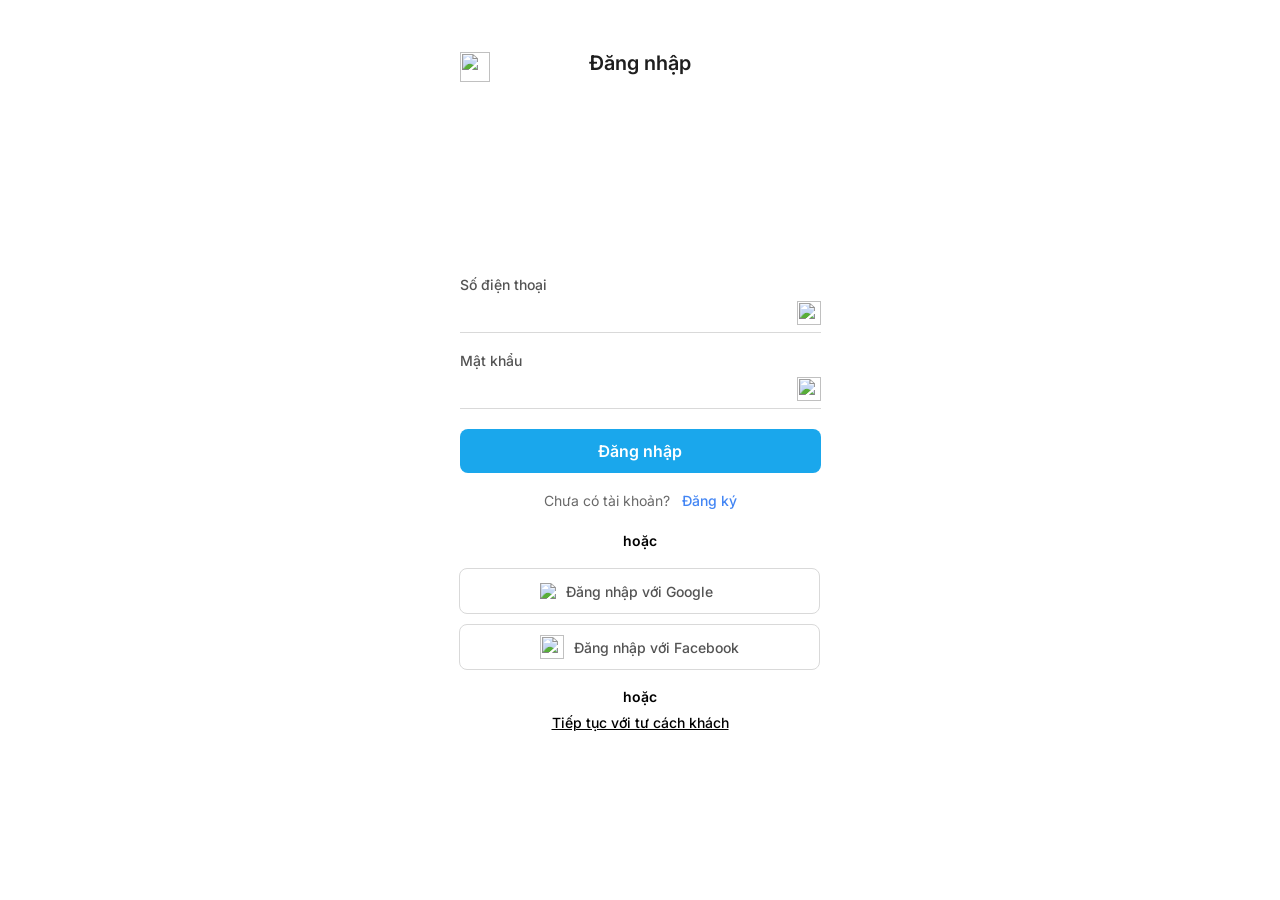
==== index.html @ 0153ce19 "2" ====
<!DOCTYPE html>
<html>
  <head>
    <meta charset="utf-8" />
    <link rel="stylesheet" href="login.css" />
    <link rel="stylesheet" href="loginguide.css" />
    <link rel="stylesheet" href="login.css" />
  </head>
  <body>
    <div class="p-login">
      <div class="div">
        <div class="frame">
          <div class="frame-2"></div>
          <div class="frame-3">
            <div class="div-wrapper"><div class="text-wrapper">Số điện thoại</div></div>
            <div class="frame-4">
              <div class="frame-5"><div class="text-wrapper-2">Số điện thoại/Email</div></div>
              <img class="img" src="https://c.animaapp.com/6tyHRTzl/img/icon-success.svg" />
            </div>
          </div>
          <div class="frame-3">
            <div class="div-wrapper"><div class="text-wrapper">Mật khẩu</div></div>
            <div class="frame-4">
              <div class="frame-6"><div class="text-wrapper-3">Nhập mật khẩu</div></div>
              <img class="img" src="https://c.animaapp.com/6tyHRTzl/img/icon-can-t-see.svg" />
            </div>
          </div>
          <button class="button"><div class="ti-p-theo">Đăng nhập</div></button>
          <div class="frame-7">
            <div class="frame-8">
              <p class="ch-a-c-t-i-kho-n-ng">
                <span class="span">Chưa có tài khoản?</span>
                <span class="text-wrapper-4">&nbsp;</span>
                <span class="text-wrapper-5">Đăng ký</span>
              </p>
            </div>
            <div class="frame-8"><div class="text-wrapper-6">hoặc</div></div>
          </div>
          <div class="frame-9">
            <div class="frame-10">
              <img class="frame-11" src="https://c.animaapp.com/6tyHRTzl/img/frame-37333.svg" />
              <div class="text-wrapper-7">Đăng nhập với Google</div>
            </div>
            <div class="frame-12">
              <img class="img" src="https://c.animaapp.com/6tyHRTzl/img/frame-37334.svg" />
              <div class="text-wrapper-7">Đăng nhập với Facebook</div>
            </div>
          </div>
          <div class="frame-7">
            <div class="frame-8"><div class="text-wrapper-6">hoặc</div></div>
            <div class="frame-8"><p class="p">Tiếp tục với tư cách khách</p></div>
          </div>
        </div>
        <div class="frame-13">
          <img class="button-2" src="https://c.animaapp.com/6tyHRTzl/img/button.svg" />
          <div class="text-wrapper-8">Đăng nhập</div>
        </div>
      </div>
    </div>
  </body>
</html>
---- login.css ----
.p-login {
    background-color: #ffffff;
    display: flex;
    flex-direction: row;
    justify-content: center;
    width: 100%;
  }
  
  .p-login .div {
    background-color: #ffffff;
    width: 393px;
    height: 852px;
    position: relative;
  }
  
  .p-login .frame {
    display: flex;
    flex-direction: column;
    width: 393px;
    align-items: center;
    gap: 20px;
    position: absolute;
    top: 98px;
    left: 0;
  }
  
  .p-login .frame-2 {
    position: relative;
    width: 171px;
    height: 159px;
    background-image: url(https://c.animaapp.com/6tyHRTzl/img/frame-37348@2x.png);
    background-size: cover;
    background-position: 50% 50%;
  }
  
  .p-login .frame-3 {
    display: flex;
    flex-direction: column;
    align-items: center;
    position: relative;
    align-self: stretch;
    width: 100%;
    flex: 0 0 auto;
  }
  
  .p-login .div-wrapper {
    align-items: center;
    padding: 0px 16px;
    display: flex;
    gap: 10px;
    position: relative;
    align-self: stretch;
    width: 100%;
    flex: 0 0 auto;
  }
  
  .p-login .text-wrapper {
    position: relative;
    width: fit-content;
    margin-top: -1.00px;
    font-family: "Inter", Helvetica;
    font-weight: 500;
    color: #535353;
    font-size: 14px;
    letter-spacing: 0;
    line-height: normal;
  }
  
  .p-login .frame-4 {
    display: flex;
    width: 361px;
    height: 40px;
    align-items: center;
    justify-content: space-between;
    position: relative;
    border-bottom-width: 1px;
    border-bottom-style: solid;
    border-color: #d9d9d9;
  }
  
  .p-login .frame-5 {
    display: inline-flex;
    align-items: center;
    position: relative;
    align-self: stretch;
    flex: 0 0 auto;
  }
  
  .p-login .text-wrapper-2 {
    position: relative;
    width: fit-content;
    font-family: "Inter", Helvetica;
    font-weight: 500;
    color: transparent;
    font-size: 14px;
    letter-spacing: 0;
    line-height: normal;
  }
  
  .p-login .img {
    position: relative;
    width: 24px;
    height: 24px;
  }
  
  .p-login .frame-6 {
    display: flex;
    width: 62px;
    align-items: center;
    position: relative;
    align-self: stretch;
  }
  
  .p-login .text-wrapper-3 {
    position: relative;
    width: fit-content;
    margin-right: -39.00px;
    font-family: "Inter", Helvetica;
    font-weight: 500;
    color: transparent;
    font-size: 14px;
    letter-spacing: 0;
    line-height: normal;
  }
  
  .p-login .button {
    all: unset;
    box-sizing: border-box;
    display: flex;
    width: 361px;
    height: 44px;
    align-items: center;
    justify-content: center;
    gap: 10px;
    padding: 10px;
    position: relative;
    background-color: #1aa7ec;
    border-radius: 8px;
  }
  
  .p-login .ti-p-theo {
    position: relative;
    width: fit-content;
    font-family: "Inter", Helvetica;
    font-weight: 600;
    color: #ffffff;
    font-size: 16px;
    text-align: center;
    letter-spacing: 0;
    line-height: normal;
    white-space: nowrap;
  }
  
  .p-login .frame-7 {
    flex-direction: column;
    align-items: flex-start;
    display: flex;
    gap: 10px;
    position: relative;
    align-self: stretch;
    width: 100%;
    flex: 0 0 auto;
  }
  
  .p-login .frame-8 {
    display: flex;
    align-items: center;
    justify-content: center;
    gap: 10px;
    padding: 0px 16px;
    position: relative;
    align-self: stretch;
    width: 100%;
    flex: 0 0 auto;
  }
  
  .p-login .ch-a-c-t-i-kho-n-ng {
    position: relative;
    width: fit-content;
    margin-top: -1.00px;
    font-family: "Inter", Helvetica;
    font-weight: 400;
    color: transparent;
    font-size: 14px;
    text-align: center;
    letter-spacing: 0;
    line-height: normal;
  }
  
  .p-login .span {
    color: #696969;
  }
  
  .p-login .text-wrapper-4 {
    font-weight: 500;
    color: #696969;
  }
  
  .p-login .text-wrapper-5 {
    font-weight: 500;
    color: #4285f4;
  }
  
  .p-login .text-wrapper-6 {
    position: relative;
    width: fit-content;
    margin-top: -1.00px;
    font-family: "Inter", Helvetica;
    font-weight: 600;
    color: var(--text);
    font-size: 14px;
    letter-spacing: 0;
    line-height: normal;
  }
  
  .p-login .frame-9 {
    display: flex;
    flex-direction: column;
    width: 361px;
    align-items: flex-start;
    gap: 10px;
    position: relative;
    flex: 0 0 auto;
  }
  
  .p-login .frame-10 {
    display: flex;
    height: 46px;
    align-items: center;
    gap: 10px;
    padding: 0px 0px 0px 80px;
    position: relative;
    align-self: stretch;
    width: 100%;
    margin-top: -1.00px;
    margin-left: -1.00px;
    margin-right: -1.00px;
    border-radius: 8px;
    border: 1px solid;
    border-color: #d9d9d9;
  }
  
  .p-login .frame-11 {
    position: relative;
    flex: 0 0 auto;
  }
  
  .p-login .text-wrapper-7 {
    position: relative;
    width: fit-content;
    font-family: "Inter", Helvetica;
    font-weight: 500;
    color: #535353;
    font-size: 14px;
    letter-spacing: 0;
    line-height: normal;
  }
  
  .p-login .frame-12 {
    display: flex;
    height: 46px;
    align-items: center;
    gap: 10px;
    padding: 0px 0px 0px 80px;
    position: relative;
    align-self: stretch;
    width: 100%;
    margin-bottom: -1.00px;
    margin-left: -1.00px;
    margin-right: -1.00px;
    border-radius: 8px;
    border: 1px solid;
    border-color: #d9d9d9;
  }
  
  .p-login .p {
    position: relative;
    width: fit-content;
    margin-top: -1.00px;
    font-family: "Inter", Helvetica;
    font-weight: 500;
    color: var(--gray);
    font-size: 14px;
    text-align: center;
    letter-spacing: 0;
    line-height: normal;
    text-decoration: underline;
  }
  
  .p-login .frame-13 {
    display: flex;
    width: 393px;
    align-items: center;
    padding: 0px 16px;
    position: absolute;
    top: 52px;
    left: 0;
  }
  
  .p-login .button-2 {
    position: relative;
    width: 30px;
    height: 30px;
  }
  
  .p-login .text-wrapper-8 {
    position: relative;
    align-self: stretch;
    width: 301px;
    margin-top: -1.00px;
    font-family: "Inter", Helvetica;
    font-weight: 600;
    color: #1e1e1e;
    font-size: 20px;
    text-align: center;
    letter-spacing: 0;
    line-height: normal;
  }
---- loginguide.css ----
@import url("https://cdnjs.cloudflare.com/ajax/libs/meyer-reset/2.0/reset.min.css");
@import url("https://fonts.googleapis.com/css?family=Inter:500,400,600");
* {
  -webkit-font-smoothing: antialiased;
  box-sizing: border-box;
}
html,
body {
  margin: 0px;
  height: 100%;
}
/* a blue color as a generic focus style */
button:focus-visible {
  outline: 2px solid #4a90e2 !important;
  outline: -webkit-focus-ring-color auto 5px !important;
}
a {
  text-decoration: none;
}
---- login.css ----
.p-login {
    background-color: #ffffff;
    display: flex;
    flex-direction: row;
    justify-content: center;
    width: 100%;
  }
  
  .p-login .div {
    background-color: #ffffff;
    width: 393px;
    height: 852px;
    position: relative;
  }
  
  .p-login .frame {
    display: flex;
    flex-direction: column;
    width: 393px;
    align-items: center;
    gap: 20px;
    position: absolute;
    top: 98px;
    left: 0;
  }
  
  .p-login .frame-2 {
    position: relative;
    width: 171px;
    height: 159px;
    background-image: url(https://c.animaapp.com/6tyHRTzl/img/frame-37348@2x.png);
    background-size: cover;
    background-position: 50% 50%;
  }
  
  .p-login .frame-3 {
    display: flex;
    flex-direction: column;
    align-items: center;
    position: relative;
    align-self: stretch;
    width: 100%;
    flex: 0 0 auto;
  }
  
  .p-login .div-wrapper {
    align-items: center;
    padding: 0px 16px;
    display: flex;
    gap: 10px;
    position: relative;
    align-self: stretch;
    width: 100%;
    flex: 0 0 auto;
  }
  
  .p-login .text-wrapper {
    position: relative;
    width: fit-content;
    margin-top: -1.00px;
    font-family: "Inter", Helvetica;
    font-weight: 500;
    color: #535353;
    font-size: 14px;
    letter-spacing: 0;
    line-height: normal;
  }
  
  .p-login .frame-4 {
    display: flex;
    width: 361px;
    height: 40px;
    align-items: center;
    justify-content: space-between;
    position: relative;
    border-bottom-width: 1px;
    border-bottom-style: solid;
    border-color: #d9d9d9;
  }
  
  .p-login .frame-5 {
    display: inline-flex;
    align-items: center;
    position: relative;
    align-self: stretch;
    flex: 0 0 auto;
  }
  
  .p-login .text-wrapper-2 {
    position: relative;
    width: fit-content;
    font-family: "Inter", Helvetica;
    font-weight: 500;
    color: transparent;
    font-size: 14px;
    letter-spacing: 0;
    line-height: normal;
  }
  
  .p-login .img {
    position: relative;
    width: 24px;
    height: 24px;
  }
  
  .p-login .frame-6 {
    display: flex;
    width: 62px;
    align-items: center;
    position: relative;
    align-self: stretch;
  }
  
  .p-login .text-wrapper-3 {
    position: relative;
    width: fit-content;
    margin-right: -39.00px;
    font-family: "Inter", Helvetica;
    font-weight: 500;
    color: transparent;
    font-size: 14px;
    letter-spacing: 0;
    line-height: normal;
  }
  
  .p-login .button {
    all: unset;
    box-sizing: border-box;
    display: flex;
    width: 361px;
    height: 44px;
    align-items: center;
    justify-content: center;
    gap: 10px;
    padding: 10px;
    position: relative;
    background-color: #1aa7ec;
    border-radius: 8px;
  }
  
  .p-login .ti-p-theo {
    position: relative;
    width: fit-content;
    font-family: "Inter", Helvetica;
    font-weight: 600;
    color: #ffffff;
    font-size: 16px;
    text-align: center;
    letter-spacing: 0;
    line-height: normal;
    white-space: nowrap;
  }
  
  .p-login .frame-7 {
    flex-direction: column;
    align-items: flex-start;
    display: flex;
    gap: 10px;
    position: relative;
    align-self: stretch;
    width: 100%;
    flex: 0 0 auto;
  }
  
  .p-login .frame-8 {
    display: flex;
    align-items: center;
    justify-content: center;
    gap: 10px;
    padding: 0px 16px;
    position: relative;
    align-self: stretch;
    width: 100%;
    flex: 0 0 auto;
  }
  
  .p-login .ch-a-c-t-i-kho-n-ng {
    position: relative;
    width: fit-content;
    margin-top: -1.00px;
    font-family: "Inter", Helvetica;
    font-weight: 400;
    color: transparent;
    font-size: 14px;
    text-align: center;
    letter-spacing: 0;
    line-height: normal;
  }
  
  .p-login .span {
    color: #696969;
  }
  
  .p-login .text-wrapper-4 {
    font-weight: 500;
    color: #696969;
  }
  
  .p-login .text-wrapper-5 {
    font-weight: 500;
    color: #4285f4;
  }
  
  .p-login .text-wrapper-6 {
    position: relative;
    width: fit-content;
    margin-top: -1.00px;
    font-family: "Inter", Helvetica;
    font-weight: 600;
    color: var(--text);
    font-size: 14px;
    letter-spacing: 0;
    line-height: normal;
  }
  
  .p-login .frame-9 {
    display: flex;
    flex-direction: column;
    width: 361px;
    align-items: flex-start;
    gap: 10px;
    position: relative;
    flex: 0 0 auto;
  }
  
  .p-login .frame-10 {
    display: flex;
    height: 46px;
    align-items: center;
    gap: 10px;
    padding: 0px 0px 0px 80px;
    position: relative;
    align-self: stretch;
    width: 100%;
    margin-top: -1.00px;
    margin-left: -1.00px;
    margin-right: -1.00px;
    border-radius: 8px;
    border: 1px solid;
    border-color: #d9d9d9;
  }
  
  .p-login .frame-11 {
    position: relative;
    flex: 0 0 auto;
  }
  
  .p-login .text-wrapper-7 {
    position: relative;
    width: fit-content;
    font-family: "Inter", Helvetica;
    font-weight: 500;
    color: #535353;
    font-size: 14px;
    letter-spacing: 0;
    line-height: normal;
  }
  
  .p-login .frame-12 {
    display: flex;
    height: 46px;
    align-items: center;
    gap: 10px;
    padding: 0px 0px 0px 80px;
    position: relative;
    align-self: stretch;
    width: 100%;
    margin-bottom: -1.00px;
    margin-left: -1.00px;
    margin-right: -1.00px;
    border-radius: 8px;
    border: 1px solid;
    border-color: #d9d9d9;
  }
  
  .p-login .p {
    position: relative;
    width: fit-content;
    margin-top: -1.00px;
    font-family: "Inter", Helvetica;
    font-weight: 500;
    color: var(--gray);
    font-size: 14px;
    text-align: center;
    letter-spacing: 0;
    line-height: normal;
    text-decoration: underline;
  }
  
  .p-login .frame-13 {
    display: flex;
    width: 393px;
    align-items: center;
    padding: 0px 16px;
    position: absolute;
    top: 52px;
    left: 0;
  }
  
  .p-login .button-2 {
    position: relative;
    width: 30px;
    height: 30px;
  }
  
  .p-login .text-wrapper-8 {
    position: relative;
    align-self: stretch;
    width: 301px;
    margin-top: -1.00px;
    font-family: "Inter", Helvetica;
    font-weight: 600;
    color: #1e1e1e;
    font-size: 20px;
    text-align: center;
    letter-spacing: 0;
    line-height: normal;
  }
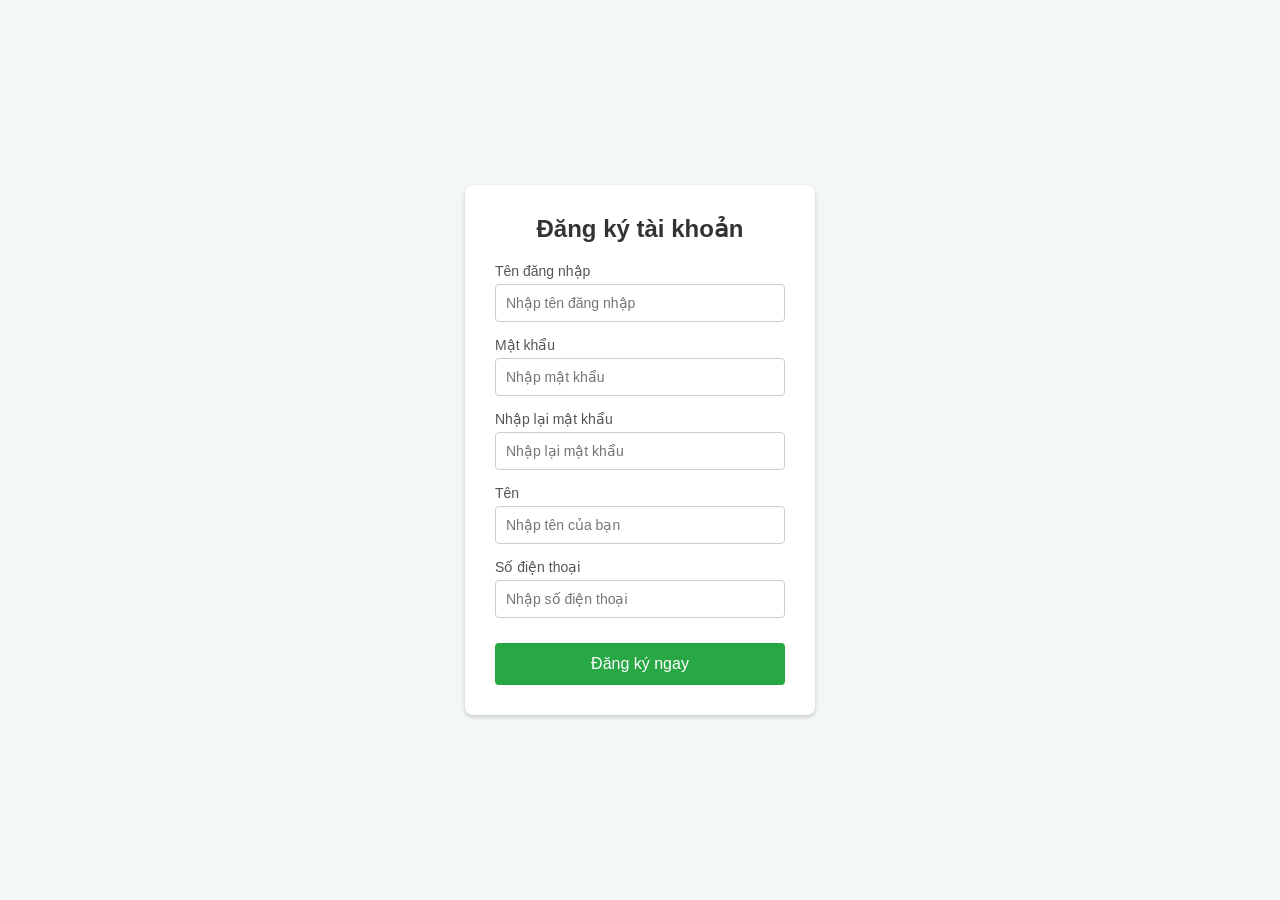
==== commit 6433bf6d: "Thêm file vào Git" ====
--- a/index.html
+++ b/index.html
@@ -1,61 +1,162 @@
 <!DOCTYPE html>
-<html>
-  <head>
-    <meta charset="utf-8" />
-    <link rel="stylesheet" href="login.css" />
-    <link rel="stylesheet" href="loginguide.css" />
-    <link rel="stylesheet" href="login.css" />
-  </head>
-  <body>
-    <div class="p-login">
-      <div class="div">
-        <div class="frame">
-          <div class="frame-2"></div>
-          <div class="frame-3">
-            <div class="div-wrapper"><div class="text-wrapper">Số điện thoại</div></div>
-            <div class="frame-4">
-              <div class="frame-5"><div class="text-wrapper-2">Số điện thoại/Email</div></div>
-              <img class="img" src="https://c.animaapp.com/6tyHRTzl/img/icon-success.svg" />
-            </div>
-          </div>
-          <div class="frame-3">
-            <div class="div-wrapper"><div class="text-wrapper">Mật khẩu</div></div>
-            <div class="frame-4">
-              <div class="frame-6"><div class="text-wrapper-3">Nhập mật khẩu</div></div>
-              <img class="img" src="https://c.animaapp.com/6tyHRTzl/img/icon-can-t-see.svg" />
-            </div>
-          </div>
-          <button class="button"><div class="ti-p-theo">Đăng nhập</div></button>
-          <div class="frame-7">
-            <div class="frame-8">
-              <p class="ch-a-c-t-i-kho-n-ng">
-                <span class="span">Chưa có tài khoản?</span>
-                <span class="text-wrapper-4">&nbsp;</span>
-                <span class="text-wrapper-5">Đăng ký</span>
-              </p>
-            </div>
-            <div class="frame-8"><div class="text-wrapper-6">hoặc</div></div>
-          </div>
-          <div class="frame-9">
-            <div class="frame-10">
-              <img class="frame-11" src="https://c.animaapp.com/6tyHRTzl/img/frame-37333.svg" />
-              <div class="text-wrapper-7">Đăng nhập với Google</div>
-            </div>
-            <div class="frame-12">
-              <img class="img" src="https://c.animaapp.com/6tyHRTzl/img/frame-37334.svg" />
-              <div class="text-wrapper-7">Đăng nhập với Facebook</div>
-            </div>
-          </div>
-          <div class="frame-7">
-            <div class="frame-8"><div class="text-wrapper-6">hoặc</div></div>
-            <div class="frame-8"><p class="p">Tiếp tục với tư cách khách</p></div>
-          </div>
-        </div>
-        <div class="frame-13">
-          <img class="button-2" src="https://c.animaapp.com/6tyHRTzl/img/button.svg" />
-          <div class="text-wrapper-8">Đăng nhập</div>
-        </div>
-      </div>
+<html lang="vi">
+<head>
+  <meta charset="UTF-8">
+  <meta name="viewport" content="width=device-width, initial-scale=1.0">
+  <title>Đăng ký tài khoản</title>
+  <style>
+    /* Reset một số style cơ bản */
+    * {
+      box-sizing: border-box;
+      margin: 0;
+      padding: 0;
+    }
+    body {
+      font-family: Arial, sans-serif;
+      background: #f4f7f8;
+      display: flex;
+      align-items: center;
+      justify-content: center;
+      min-height: 100vh;
+    }
+    .container {
+      background: #fff;
+      padding: 30px;
+      border-radius: 8px;
+      width: 350px;
+      box-shadow: 0 2px 5px rgba(0, 0, 0, 0.2);
+    }
+    .container h2 {
+      text-align: center;
+      margin-bottom: 20px;
+      color: #333;
+    }
+    .form-group {
+      margin-bottom: 15px;
+    }
+    .form-group label {
+      display: block;
+      margin-bottom: 5px;
+      color: #555;
+      font-size: 14px;
+    }
+    .form-group input {
+      width: 100%;
+      padding: 10px;
+      font-size: 14px;
+      border: 1px solid #ccc;
+      border-radius: 4px;
+    }
+    .form-group input:focus {
+      border-color: #66afe9;
+      outline: none;
+    }
+    .error-message {
+      color: red;
+      font-size: 12px;
+      margin-top: 5px;
+      display: none;
+    }
+    .btn {
+      width: 100%;
+      padding: 12px;
+      background: #28a745;
+      border: none;
+      border-radius: 4px;
+      color: #fff;
+      font-size: 16px;
+      cursor: pointer;
+      margin-top: 10px;
+    }
+    .btn:hover {
+      background: #218838;
+    }
+  </style>
+</head>
+<body>
+  <div class="container">
+    <h2>Đăng ký tài khoản</h2>
+    <div class="form-group">
+      <label for="username">Tên đăng nhập</label>
+      <input type="text" id="username" placeholder="Nhập tên đăng nhập">
+      <div class="error-message" id="usernameError">Vui lòng nhập tên đăng nhập</div>
     </div>
-  </body>
+    <div class="form-group">
+      <label for="password">Mật khẩu</label>
+      <input type="password" id="password" placeholder="Nhập mật khẩu">
+      <div class="error-message" id="passwordError">Vui lòng nhập mật khẩu</div>
+    </div>
+    <div class="form-group">
+      <label for="confirmPassword">Nhập lại mật khẩu</label>
+      <input type="password" id="confirmPassword" placeholder="Nhập lại mật khẩu">
+      <div class="error-message" id="confirmPasswordError">Mật khẩu không khớp</div>
+    </div>
+    <div class="form-group">
+      <label for="fullName">Tên</label>
+      <input type="text" id="fullName" placeholder="Nhập tên của bạn">
+      <div class="error-message" id="fullNameError">Vui lòng nhập tên của bạn</div>
+    </div>
+    <div class="form-group">
+      <label for="phoneNumber">Số điện thoại</label>
+      <input type="tel" id="phoneNumber" placeholder="Nhập số điện thoại">
+      <div class="error-message" id="phoneNumberError">Vui lòng nhập số điện thoại</div>
+    </div>
+    <button class="btn" onclick="register()">Đăng ký ngay</button>
+  </div>
+
+  <script>
+    function register() {
+      // Lấy giá trị từ các input
+      var username = document.getElementById("username").value.trim();
+      var password = document.getElementById("password").value;
+      var confirmPassword = document.getElementById("confirmPassword").value;
+      var fullName = document.getElementById("fullName").value.trim();
+      var phoneNumber = document.getElementById("phoneNumber").value.trim();
+
+      // Reset thông báo lỗi
+      document.getElementById("usernameError").style.display = "none";
+      document.getElementById("passwordError").style.display = "none";
+      document.getElementById("confirmPasswordError").style.display = "none";
+      document.getElementById("fullNameError").style.display = "none";
+      document.getElementById("phoneNumberError").style.display = "none";
+
+      var isValid = true;
+
+      // Kiểm tra từng trường
+      if (username === "") {
+        document.getElementById("usernameError").style.display = "block";
+        isValid = false;
+      }
+      if (password === "") {
+        document.getElementById("passwordError").style.display = "block";
+        isValid = false;
+      }
+      if (confirmPassword === "" || confirmPassword !== password) {
+        document.getElementById("confirmPasswordError").style.display = "block";
+        isValid = false;
+      }
+      if (fullName === "") {
+        document.getElementById("fullNameError").style.display = "block";
+        isValid = false;
+      }
+      if (phoneNumber === "") {
+        document.getElementById("phoneNumberError").style.display = "block";
+        isValid = false;
+      }
+
+      // Nếu tất cả thông tin hợp lệ thì lưu và chuyển hướng
+      if (isValid) {
+        // Lưu tên đăng nhập vào localStorage để hiển thị ở trang greeting.html
+        localStorage.setItem("username", username);
+        // Nếu cần lưu thêm các thông tin khác:
+        localStorage.setItem("fullName", fullName);
+        localStorage.setItem("phoneNumber", phoneNumber);
+        // Lưu mật khẩu trên client không an toàn, vì vậy không khuyến khích lưu mật khẩu trên localStorage.
+        
+        // Chuyển hướng sang trang greeting.html
+        window.location.href = "greeting.html";
+      }
+    }
+  </script>
+</body>
 </html>
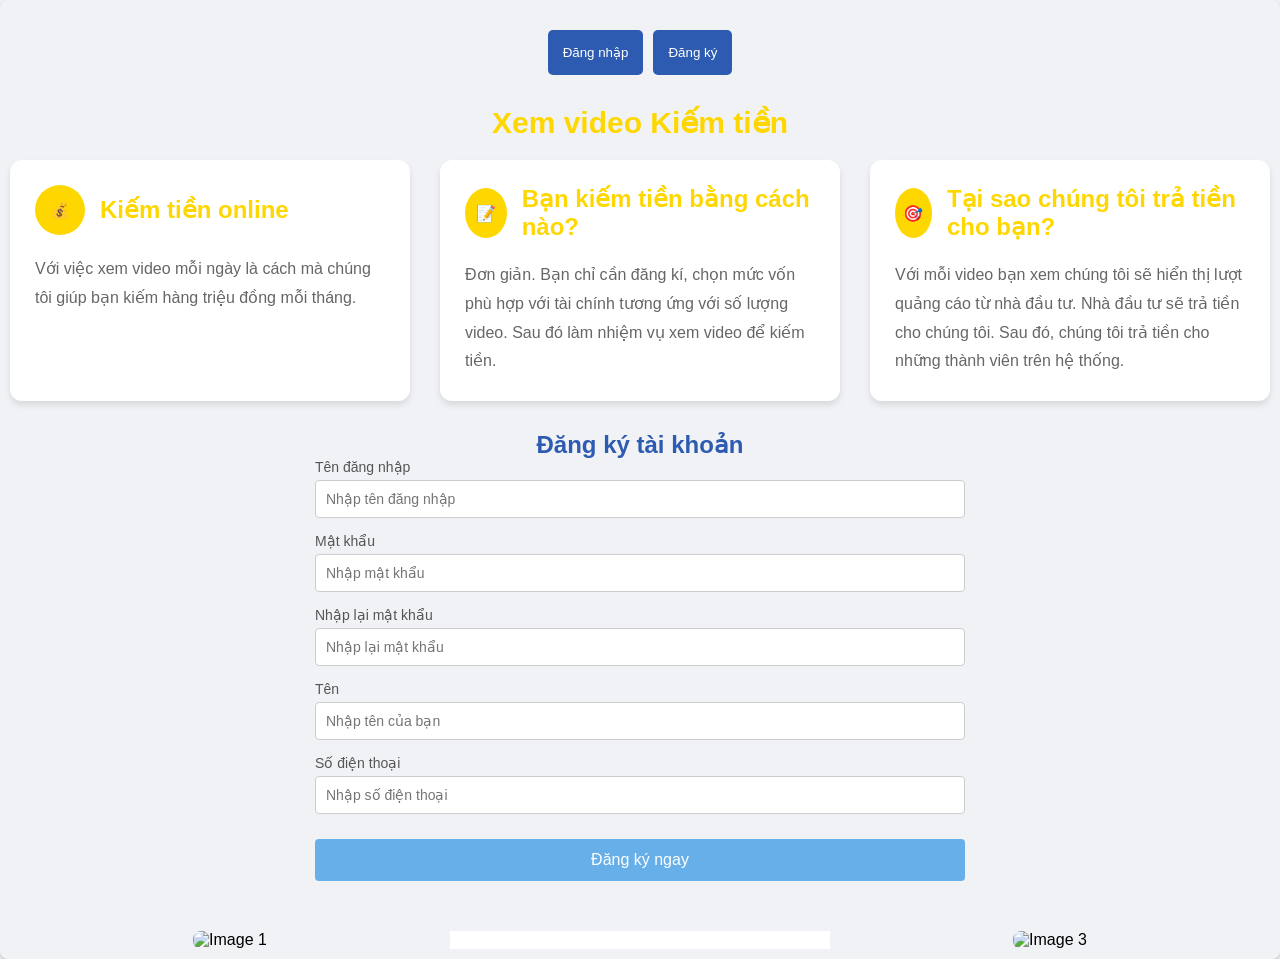
==== commit 95cb43e4: "demo1" ====
--- a/index.html
+++ b/index.html
@@ -1,162 +1,414 @@
 <!DOCTYPE html>
 <html lang="vi">
-<head>
-  <meta charset="UTF-8">
-  <meta name="viewport" content="width=device-width, initial-scale=1.0">
-  <title>Đăng ký tài khoản</title>
-  <style>
-    /* Reset một số style cơ bản */
-    * {
-      box-sizing: border-box;
-      margin: 0;
-      padding: 0;
-    }
-    body {
-      font-family: Arial, sans-serif;
-      background: #f4f7f8;
-      display: flex;
-      align-items: center;
-      justify-content: center;
-      min-height: 100vh;
-    }
-    .container {
-      background: #fff;
-      padding: 30px;
-      border-radius: 8px;
-      width: 350px;
-      box-shadow: 0 2px 5px rgba(0, 0, 0, 0.2);
-    }
-    .container h2 {
-      text-align: center;
-      margin-bottom: 20px;
-      color: #333;
-    }
-    .form-group {
-      margin-bottom: 15px;
-    }
-    .form-group label {
-      display: block;
-      margin-bottom: 5px;
-      color: #555;
-      font-size: 14px;
-    }
-    .form-group input {
-      width: 100%;
-      padding: 10px;
-      font-size: 14px;
-      border: 1px solid #ccc;
-      border-radius: 4px;
-    }
-    .form-group input:focus {
-      border-color: #66afe9;
-      outline: none;
-    }
-    .error-message {
-      color: red;
-      font-size: 12px;
-      margin-top: 5px;
-      display: none;
-    }
-    .btn {
-      width: 100%;
-      padding: 12px;
-      background: #28a745;
-      border: none;
-      border-radius: 4px;
-      color: #fff;
-      font-size: 16px;
-      cursor: pointer;
-      margin-top: 10px;
-    }
-    .btn:hover {
-      background: #218838;
-    }
-  </style>
-</head>
-<body>
-  <div class="container">
-    <h2>Đăng ký tài khoản</h2>
-    <div class="form-group">
-      <label for="username">Tên đăng nhập</label>
-      <input type="text" id="username" placeholder="Nhập tên đăng nhập">
-      <div class="error-message" id="usernameError">Vui lòng nhập tên đăng nhập</div>
+  <head>
+    <meta charset="UTF-8" />
+    <meta name="viewport" content="width=device-width, initial-scale=1.0" />
+    <title>Xem video nhận tiền uy tín 2024</title>
+    <style>
+      /* Reset một số style cơ bản */
+      * {
+        box-sizing: border-box;
+        margin: 0;
+        padding: 0;
+      }
+      body {
+        font-family: Arial, sans-serif;
+        background: #f0f2f5;
+        display: flex;
+      }
+      .btn-dang-nhap-dang-ky {
+        display: flex;
+        justify-content: center;
+        width: 100%;
+        margin-bottom: 20px;
+        gap: 10px;
+      }
+      .btn-dang-nhap-dang-ky button {
+        padding: 15px;
+        border-radius: 5px;
+        border: none;
+        background: #2d5bb1;
+        color: white;
+        cursor: pointer;
+      }
+
+      .container {
+        background: #f0f2f5;
+        padding: 10px;
+        border-radius: 8px;
+        width: 100%;
+        box-shadow: 0 2px 5px rgba(0, 0, 0, 0.2);
+      }
+      .container h2 {
+        text-align: center;
+        margin-bottom: 20px;
+        color: #333;
+      }
+      .login-form {
+        max-width: 650px;
+        margin: 0 auto;
+        padding-bottom: 50px;
+      }
+      .logo {
+        width: 150px;
+        margin-bottom: 20px;
+        display: block;
+        margin-left: auto;
+        margin-right: auto;
+      }
+      .form-group {
+        margin-bottom: 15px;
+      }
+      .form-group label {
+        display: block;
+        margin-bottom: 5px;
+        color: #555;
+        font-size: 14px;
+      }
+      .form-group input {
+        width: 100%;
+        padding: 10px;
+        font-size: 14px;
+        border: 1px solid #ccc;
+        border-radius: 4px;
+      }
+      .form-group input:focus {
+        border-color: #66afe9;
+        outline: none;
+      }
+      .error-message {
+        color: red;
+        font-size: 12px;
+        margin-top: 5px;
+        display: none;
+      }
+      .btn {
+        width: 100%;
+        padding: 12px;
+        background: #66afe9;
+        border: none;
+        border-radius: 4px;
+        color: #fff;
+        font-size: 16px;
+        cursor: pointer;
+        margin-top: 10px;
+      }
+      .btn:hover {
+        background: #4a84b3;
+      }
+      .title-main {
+        text-align: center;
+        font-size: 30px;
+        color: #333;
+        margin-top: 30px;
+        margin-bottom: -20px;
+      }
+
+      .grid {
+        display: grid;
+        grid-template-columns: repeat(3, 1fr);
+        gap: 30px;
+        margin-top: 40px;
+      }
+
+      .card {
+        background: white;
+        padding: 25px;
+        border-radius: 12px;
+        box-shadow: 0 4px 6px rgba(0, 0, 0, 0.1);
+        transition: transform 0.3s ease;
+      }
+
+      .card:hover {
+        transform: translateY(-5px);
+      }
+
+      .card-header {
+        display: flex;
+        align-items: center;
+        margin-bottom: 20px;
+      }
+
+      .card-icon {
+        width: 50px;
+        height: 50px;
+        background: #ffd700;
+        border-radius: 50%;
+        display: flex;
+        align-items: center;
+        justify-content: center;
+        margin-right: 15px;
+      }
+
+      .card-title {
+        font-size: 24px;
+        color: #1a1a1a;
+        font-weight: bold;
+      }
+
+      .card-content {
+        color: #666;
+        font-size: 16px;
+        line-height: 1.8;
+      }
+
+      .highlight {
+        color: #ffd700;
+        font-weight: bold;
+      }
+
+      @media (max-width: 900px) {
+        .grid {
+          grid-template-columns: repeat(2, 1fr);
+        }
+      }
+
+      @media (max-width: 600px) {
+        .grid {
+          grid-template-columns: 1fr;
+        }
+
+        .card {
+          padding: 20px;
+        }
+
+        .card-title {
+          font-size: 20px;
+        }
+      }
+
+      .container-image-list {
+        max-width: 1200px;
+        margin: 0 auto;
+      }
+
+      .gallery {
+        display: flex;
+        flex-wrap: wrap;
+        justify-content: space-between;
+      }
+
+      .gallery-item {
+        flex-basis: calc(33.333% - 20px);
+        text-align: center;
+      }
+
+      .gallery-item h2 {
+        margin-bottom: 10px;
+        font-size: 1.2rem;
+      }
+
+      .gallery-item img {
+        max-width: 100%;
+        height: auto;
+        border-radius: 8px;
+      }
+
+      @media screen and (max-width: 768px) {
+        .gallery-item {
+          flex-basis: 100%;
+        }
+      }
+    </style>
+  </head>
+  <body>
+    <div class="container">
+      <header>
+        <img
+          class="logo"
+          src="https://i.ibb.co/0mKvrML/Picsart-24-12-30-00-09-28-633.png"
+          alt=""
+        />
+      </header>
+      <div class="btn-dang-nhap-dang-ky">
+        <button class="btn-dang-nhap">Đăng nhập</button>
+        <button class="btn-dang-ky">Đăng ký</button>
+      </div>
+      <div>
+        <h1 class="highlight title-main">Xem video Kiếm tiền</h1>
+        <div class="grid">
+          <div class="card">
+            <div class="card-header">
+              <div class="card-icon">💰</div>
+              <h3 class="card-title highlight">Kiếm tiền online</h3>
+            </div>
+            <div class="card-content">
+              Với việc xem video mỗi ngày là cách mà chúng tôi giúp bạn kiếm
+              hàng triệu đồng mỗi tháng.
+            </div>
+          </div>
+
+          <div class="card">
+            <div class="card-header">
+              <div class="card-icon">📝</div>
+              <h3 class="card-title highlight">Bạn kiếm tiền bằng cách nào?</h3>
+            </div>
+            <div class="card-content">
+              Đơn giản. Bạn chỉ cần đăng kí, chọn mức vốn phù hợp với tài chính
+              tương ứng với số lượng video. Sau đó làm nhiệm vụ xem video để
+              kiếm tiền.
+            </div>
+          </div>
+
+          <div class="card">
+            <div class="card-header">
+              <div class="card-icon">🎯</div>
+              <h3 class="card-title highlight">
+                Tại sao chúng tôi trả tiền cho bạn?
+              </h3>
+            </div>
+            <div class="card-content">
+              Với mỗi video bạn xem chúng tôi sẽ hiển thị lượt quảng cáo từ nhà
+              đầu tư. Nhà đầu tư sẽ trả tiền cho chúng tôi. Sau đó, chúng tôi
+              trả tiền cho những thành viên trên hệ thống.
+            </div>
+          </div>
+        </div>
+      </div>
+      <div id="login-form" class="login-form">
+        <h2 style="margin-top: 30px; margin-bottom: 0px; color: #2d5bb1">
+          Đăng ký tài khoản
+        </h2>
+        <div class="form-group">
+          <label for="username">Tên đăng nhập</label>
+          <input type="text" id="username" placeholder="Nhập tên đăng nhập" />
+          <div class="error-message" id="usernameError">
+            Vui lòng nhập tên đăng nhập
+          </div>
+        </div>
+        <div class="form-group">
+          <label for="password">Mật khẩu</label>
+          <input type="password" id="password" placeholder="Nhập mật khẩu" />
+          <div class="error-message" id="passwordError">
+            Vui lòng nhập mật khẩu
+          </div>
+        </div>
+        <div class="form-group">
+          <label for="confirmPassword">Nhập lại mật khẩu</label>
+          <input
+            type="password"
+            id="confirmPassword"
+            placeholder="Nhập lại mật khẩu"
+          />
+          <div class="error-message" id="confirmPasswordError">
+            Mật khẩu không khớp
+          </div>
+        </div>
+        <div class="form-group">
+          <label for="fullName">Tên</label>
+          <input type="text" id="fullName" placeholder="Nhập tên của bạn" />
+          <div class="error-message" id="fullNameError">
+            Vui lòng nhập tên của bạn
+          </div>
+        </div>
+        <div class="form-group">
+          <label for="phoneNumber">Số điện thoại</label>
+          <input type="tel" id="phoneNumber" placeholder="Nhập số điện thoại" />
+          <div class="error-message" id="phoneNumberError">
+            Vui lòng nhập số điện thoại
+          </div>
+        </div>
+        <button class="btn" onclick="register()">Đăng ký ngay</button>
+      </div>
+
+      <div class="container-image-list">
+        <div class="gallery">
+          <div class="gallery-item">
+            <img
+              src="https://img.upanh.tv/2023/10/15/z4786413099704_192be2cf16314d276d369c2160456a7f.jpg"
+              alt="Image 1"
+            />
+          </div>
+          <div style="background-color: white" class="gallery-item">
+            <div>
+              <img
+                style="margin-right: 60px; width: 70%"
+                src="https://img.upanh.tv/2023/10/15/z4786413100383_efeada4d3e4f5b4bcbaf472f8b36fbde.jpg"
+                alt=""
+              />
+              <img
+                style="margin-left: 60px; width: 70%"
+                src="https://img.upanh.tv/2023/10/15/z4786413125622_202b4549c2336890eb39b3694b5f8b63.jpg"
+                alt=""
+              />
+              <img
+                style="margin-right: 20px; width: 70%"
+                src="https://img.upanh.tv/2023/10/15/z4786413126430_9f5e6ef1c85952a01c02645f8bc60676.jpg"
+                alt=""
+              />
+            </div>
+          </div>
+          <div class="gallery-item">
+            <img
+              src="https://img.upanh.tv/2023/09/28/z4736083539523_a8599b986d73f49309fd246b643d31c4.jpg"
+              alt="Image 3"
+            />
+          </div>
+        </div>
+      </div>
     </div>
-    <div class="form-group">
-      <label for="password">Mật khẩu</label>
-      <input type="password" id="password" placeholder="Nhập mật khẩu">
-      <div class="error-message" id="passwordError">Vui lòng nhập mật khẩu</div>
-    </div>
-    <div class="form-group">
-      <label for="confirmPassword">Nhập lại mật khẩu</label>
-      <input type="password" id="confirmPassword" placeholder="Nhập lại mật khẩu">
-      <div class="error-message" id="confirmPasswordError">Mật khẩu không khớp</div>
-    </div>
-    <div class="form-group">
-      <label for="fullName">Tên</label>
-      <input type="text" id="fullName" placeholder="Nhập tên của bạn">
-      <div class="error-message" id="fullNameError">Vui lòng nhập tên của bạn</div>
-    </div>
-    <div class="form-group">
-      <label for="phoneNumber">Số điện thoại</label>
-      <input type="tel" id="phoneNumber" placeholder="Nhập số điện thoại">
-      <div class="error-message" id="phoneNumberError">Vui lòng nhập số điện thoại</div>
-    </div>
-    <button class="btn" onclick="register()">Đăng ký ngay</button>
-  </div>
-
-  <script>
-    function register() {
-      // Lấy giá trị từ các input
-      var username = document.getElementById("username").value.trim();
-      var password = document.getElementById("password").value;
-      var confirmPassword = document.getElementById("confirmPassword").value;
-      var fullName = document.getElementById("fullName").value.trim();
-      var phoneNumber = document.getElementById("phoneNumber").value.trim();
-
-      // Reset thông báo lỗi
-      document.getElementById("usernameError").style.display = "none";
-      document.getElementById("passwordError").style.display = "none";
-      document.getElementById("confirmPasswordError").style.display = "none";
-      document.getElementById("fullNameError").style.display = "none";
-      document.getElementById("phoneNumberError").style.display = "none";
-
-      var isValid = true;
-
-      // Kiểm tra từng trường
-      if (username === "") {
-        document.getElementById("usernameError").style.display = "block";
-        isValid = false;
-      }
-      if (password === "") {
-        document.getElementById("passwordError").style.display = "block";
-        isValid = false;
-      }
-      if (confirmPassword === "" || confirmPassword !== password) {
-        document.getElementById("confirmPasswordError").style.display = "block";
-        isValid = false;
-      }
-      if (fullName === "") {
-        document.getElementById("fullNameError").style.display = "block";
-        isValid = false;
-      }
-      if (phoneNumber === "") {
-        document.getElementById("phoneNumberError").style.display = "block";
-        isValid = false;
-      }
-
-      // Nếu tất cả thông tin hợp lệ thì lưu và chuyển hướng
-      if (isValid) {
-        // Lưu tên đăng nhập vào localStorage để hiển thị ở trang greeting.html
-        localStorage.setItem("username", username);
-        // Nếu cần lưu thêm các thông tin khác:
-        localStorage.setItem("fullName", fullName);
-        localStorage.setItem("phoneNumber", phoneNumber);
-        // Lưu mật khẩu trên client không an toàn, vì vậy không khuyến khích lưu mật khẩu trên localStorage.
-        
-        // Chuyển hướng sang trang greeting.html
-        window.location.href = "greeting.html";
-      }
-    }
-  </script>
-</body>
+
+    <script>
+      function register() {
+        // Lấy giá trị từ các input
+        var username = document.getElementById("username").value.trim();
+        var password = document.getElementById("password").value;
+        var confirmPassword = document.getElementById("confirmPassword").value;
+        var fullName = document.getElementById("fullName").value.trim();
+        var phoneNumber = document.getElementById("phoneNumber").value.trim();
+
+        // Reset thông báo lỗi
+        document.getElementById("usernameError").style.display = "none";
+        document.getElementById("passwordError").style.display = "none";
+        document.getElementById("confirmPasswordError").style.display = "none";
+        document.getElementById("fullNameError").style.display = "none";
+        document.getElementById("phoneNumberError").style.display = "none";
+
+        var isValid = true;
+
+        // Kiểm tra từng trường
+        if (username === "") {
+          document.getElementById("usernameError").style.display = "block";
+          isValid = false;
+        }
+        if (password === "") {
+          document.getElementById("passwordError").style.display = "block";
+          isValid = false;
+        }
+        if (confirmPassword === "" || confirmPassword !== password) {
+          document.getElementById("confirmPasswordError").style.display =
+            "block";
+          isValid = false;
+        }
+        if (fullName === "") {
+          document.getElementById("fullNameError").style.display = "block";
+          isValid = false;
+        }
+        if (phoneNumber === "") {
+          document.getElementById("phoneNumberError").style.display = "block";
+          isValid = false;
+        }
+
+        // Nếu tất cả thông tin hợp lệ thì lưu và chuyển hướng
+        if (isValid) {
+          // Lưu tên đăng nhập vào localStorage để hiển thị ở trang greeting.html
+          localStorage.setItem("username", username);
+          // Nếu cần lưu thêm các thông tin khác:
+          localStorage.setItem("fullName", fullName);
+          localStorage.setItem("phoneNumber", phoneNumber);
+          // Lưu mật khẩu trên client không an toàn, vì vậy không khuyến khích lưu mật khẩu trên localStorage
+          // Chuyển hướng sang trang greeting.html
+          window.location.href = "greeting.html";
+        }
+      }
+      document
+        .querySelector(".btn-dang-ky")
+        .addEventListener("click", function () {
+          document.getElementById("login-form").scrollIntoView({
+            behavior: "smooth",
+            block: "start",
+          });
+        });
+    </script>
+  </body>
 </html>
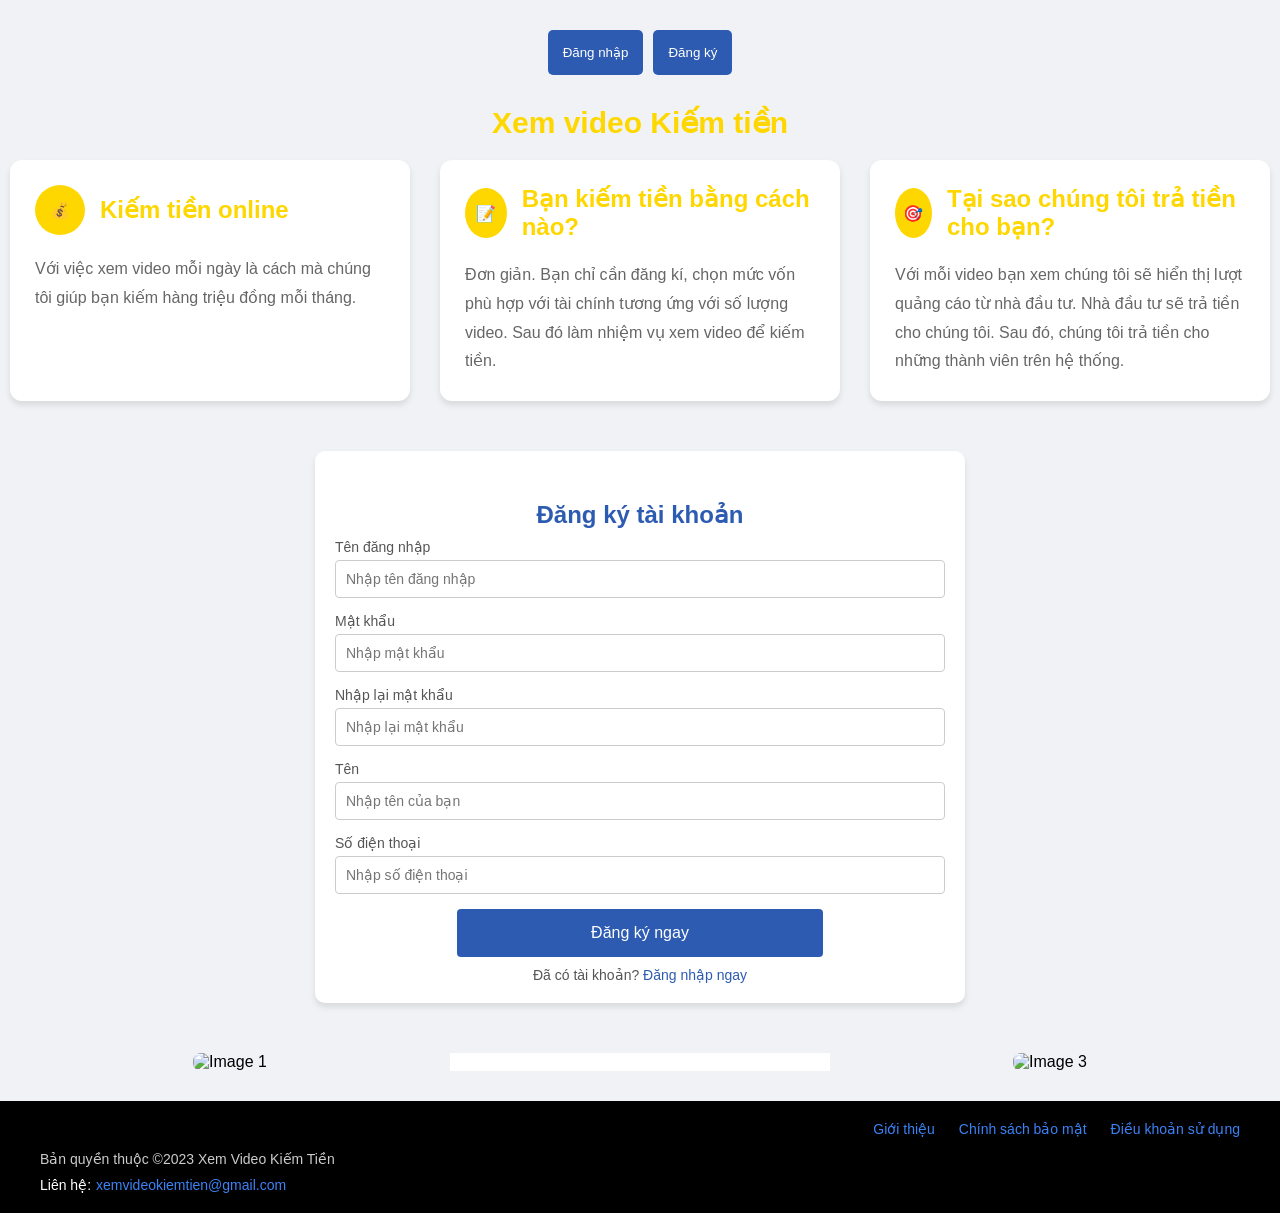
==== commit a599f53e: "demo2" ====
--- a/index.html
+++ b/index.html
@@ -14,7 +14,6 @@
       body {
         font-family: Arial, sans-serif;
         background: #f0f2f5;
-        display: flex;
       }
       .btn-dang-nhap-dang-ky {
         display: flex;
@@ -37,7 +36,8 @@
         padding: 10px;
         border-radius: 8px;
         width: 100%;
-        box-shadow: 0 2px 5px rgba(0, 0, 0, 0.2);
+        max-width: 1280px;
+        margin: 0 auto;
       }
       .container h2 {
         text-align: center;
@@ -47,7 +47,15 @@
       .login-form {
         max-width: 650px;
         margin: 0 auto;
-        padding-bottom: 50px;
+        padding: 20px;
+        padding-left: 20px;
+        padding-right: 20px;
+        background-color: white;
+        margin-top: 50px;
+        margin-bottom: 50px;
+        border-radius: 10px;
+        box-shadow: 0 4px 6px rgba(0, 0, 0, 0.1);
+        
       }
       .logo {
         width: 150px;
@@ -83,15 +91,18 @@
         display: none;
       }
       .btn {
-        width: 100%;
-        padding: 12px;
-        background: #66afe9;
+        width: 60%;
+        padding: 15px;
+        background: #2d5bb1;
         border: none;
         border-radius: 4px;
         color: #fff;
         font-size: 16px;
         cursor: pointer;
         margin-top: 10px;
+        display: block;
+        margin-left: auto;
+        margin-right: auto;
       }
       .btn:hover {
         background: #4a84b3;
@@ -209,16 +220,103 @@
           flex-basis: 100%;
         }
       }
+
+      .footer {
+        background-color: #000000;
+        color: #ffffff;
+        padding: 20px;
+        margin-top: 20px;
+        font-family: Arial, sans-serif;
+      }
+      .logo-footer {
+        width: 150px;
+        margin-bottom: 20px;
+        display: block;
+      }
+
+      .footer-container {
+        max-width: 1200px;
+        margin: 0 auto;
+        display: flex;
+        justify-content: space-between;
+        align-items: flex-start;
+      }
+
+      .footer-left {
+        display: flex;
+        flex-direction: column;
+        gap: 10px;
+      }
+
+      .brand {
+        display: flex;
+        align-items: center;
+        gap: 10px;
+      }
+
+      .brand-name {
+        color: #ffd700;
+        font-size: 20px;
+        font-weight: bold;
+      }
+
+      .copyright {
+        font-size: 14px;
+        opacity: 0.8;
+      }
+
+      .contact {
+        font-size: 14px;
+      }
+
+      .contact a {
+        color: #3b82f6;
+        text-decoration: none;
+        margin-left: 5px;
+      }
+
+      .contact a:hover {
+        text-decoration: underline;
+      }
+
+      .footer-right {
+        display: flex;
+        gap: 24px;
+      }
+
+      .footer-right a {
+        color: #3b82f6;
+        text-decoration: none;
+        font-size: 14px;
+      }
+
+      .footer-right a:hover {
+        text-decoration: underline;
+      }
+
+      /* Responsive design */
+      @media (max-width: 768px) {
+        .footer-container {
+          flex-direction: column;
+          gap: 20px;
+        }
+
+        .footer-right {
+          gap: 15px;
+        }
+      }
     </style>
   </head>
   <body>
     <div class="container">
       <header>
-        <img
-          class="logo"
-          src="https://i.ibb.co/0mKvrML/Picsart-24-12-30-00-09-28-633.png"
-          alt=""
-        />
+        <a href="/">
+          <img
+            class="logo"
+            src="https://i.ibb.co/0mKvrML/Picsart-24-12-30-00-09-28-633.png"
+            alt=""
+          />
+        </a>
       </header>
       <div class="btn-dang-nhap-dang-ky">
         <button class="btn-dang-nhap">Đăng nhập</button>
@@ -266,7 +364,7 @@
         </div>
       </div>
       <div id="login-form" class="login-form">
-        <h2 style="margin-top: 30px; margin-bottom: 0px; color: #2d5bb1">
+        <h2 style="margin-top: 30px; margin-bottom: 10px; color: #2d5bb1">
           Đăng ký tài khoản
         </h2>
         <div class="form-group">
@@ -309,6 +407,19 @@
           </div>
         </div>
         <button class="btn" onclick="register()">Đăng ký ngay</button>
+        <p
+          style="
+            text-align: center;
+            margin-top: 10px;
+            font-size: 14px;
+            color: #555;
+          "
+        >
+          Đã có tài khoản?
+          <a href="/login.html" style="color: #2d5bb1; text-decoration: none"
+            >Đăng nhập ngay</a
+          >
+        </p>
       </div>
 
       <div class="container-image-list">
@@ -347,6 +458,30 @@
         </div>
       </div>
     </div>
+    <footer class="footer">
+      <div class="footer-container">
+        <div class="footer-left">
+          <div class="brand">
+            <img
+              class="logo-footer"
+              src="https://i.ibb.co/0mKvrML/Picsart-24-12-30-00-09-28-633.png"
+              alt=""
+            />
+          </div>
+          <div class="copyright">Bản quyền thuộc ©2023 Xem Video Kiếm Tiền</div>
+          <div class="contact">
+            Liên hệ:<a href="mailto:xemvideokiemtien@gmail.com"
+              >xemvideokiemtien@gmail.com</a
+            >
+          </div>
+        </div>
+        <div class="footer-right">
+          <a href="/gioi-thieu">Giới thiệu</a>
+          <a href="/chinh-sach-bao-mat">Chính sách bảo mật</a>
+          <a href="/dieu-khoan">Điều khoản sử dụng</a>
+        </div>
+      </div>
+    </footer>
 
     <script>
       function register() {
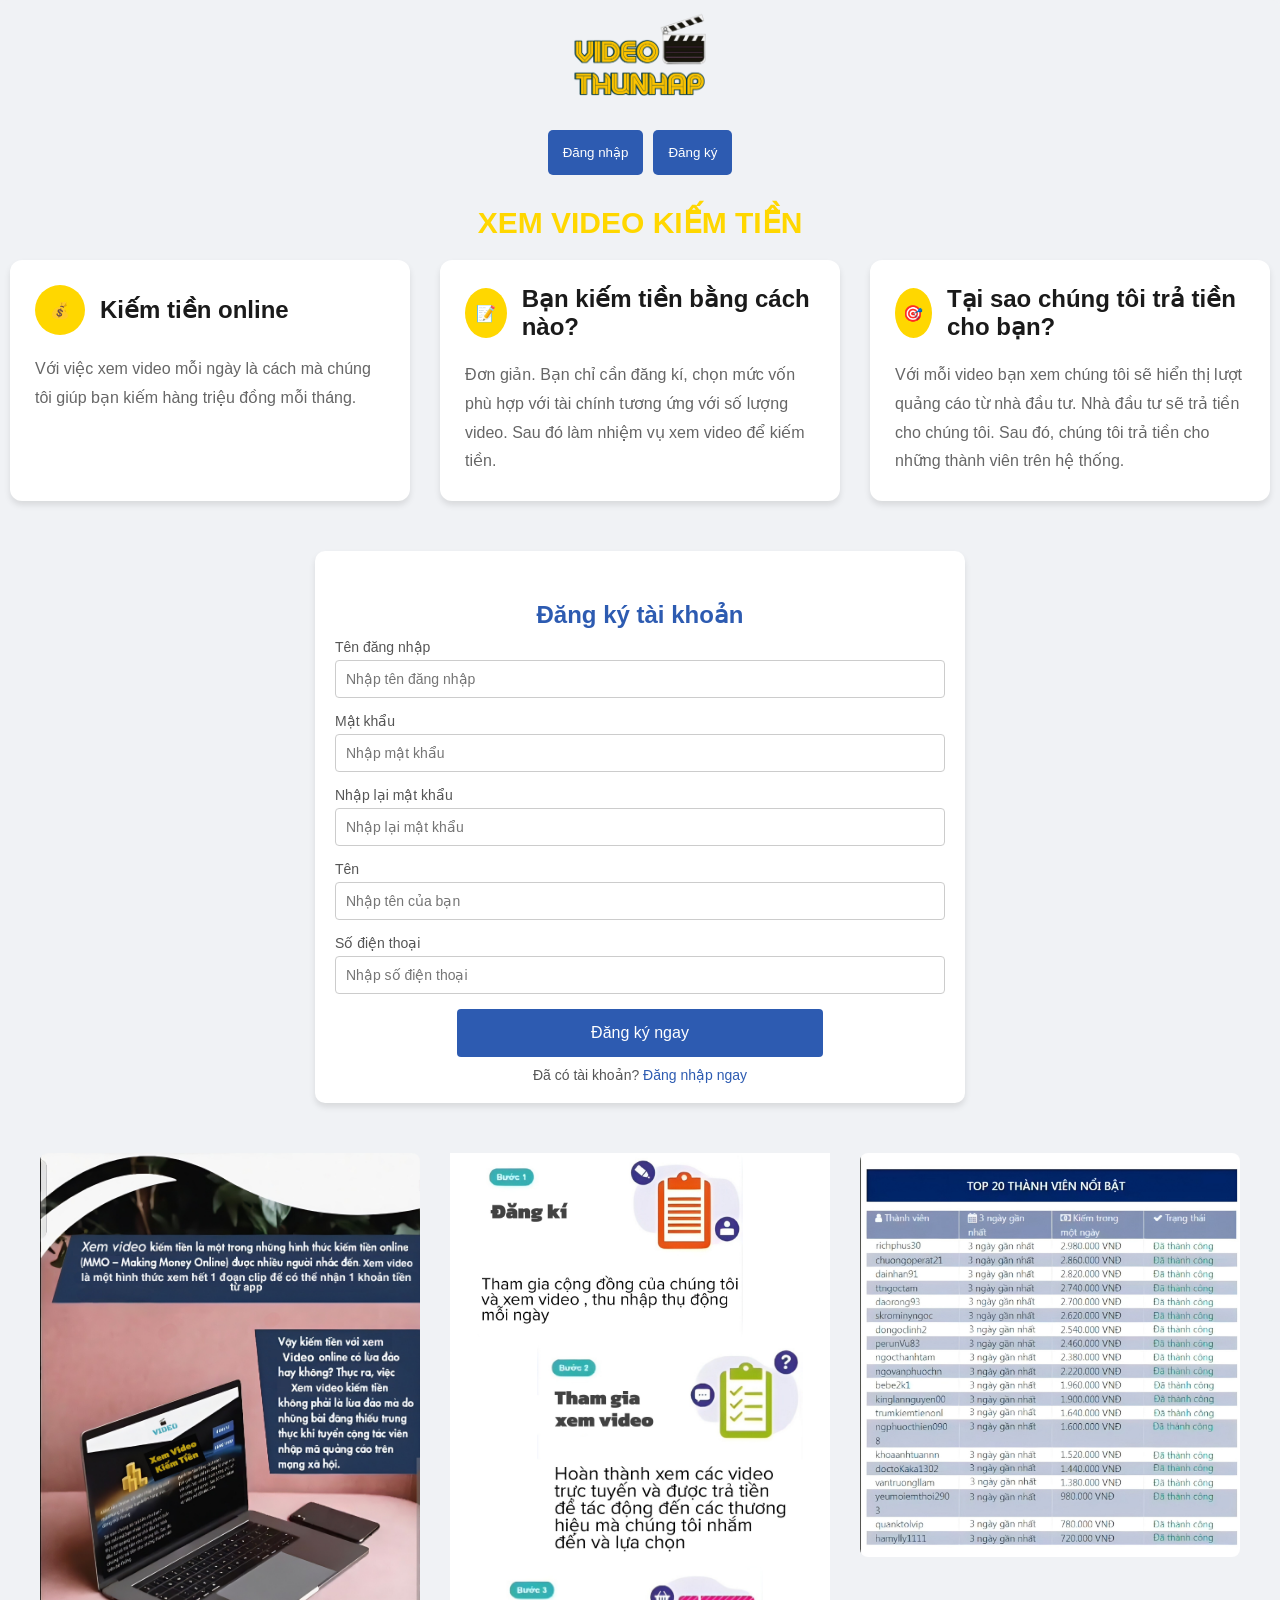
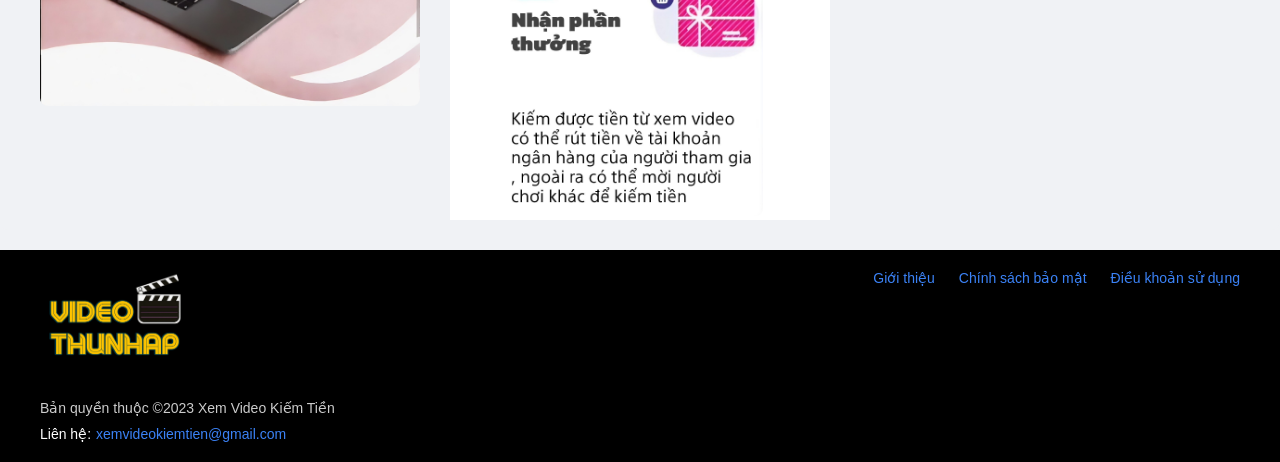
==== commit 815777e3: "demo3" ====
--- a/index.html
+++ b/index.html
@@ -168,6 +168,8 @@
         font-weight: bold;
       }
 
+     
+
       @media (max-width: 900px) {
         .grid {
           grid-template-columns: repeat(2, 1fr);
@@ -313,22 +315,22 @@
         <a href="/">
           <img
             class="logo"
-            src="https://i.ibb.co/0mKvrML/Picsart-24-12-30-00-09-28-633.png"
-            alt=""
+            src="image/logo.png"
+            alt="logo"
           />
         </a>
       </header>
       <div class="btn-dang-nhap-dang-ky">
-        <button class="btn-dang-nhap">Đăng nhập</button>
+        <button id="btn-dang-nhap" class="btn-dang-nhap">Đăng nhập</button>
         <button class="btn-dang-ky">Đăng ký</button>
       </div>
       <div>
-        <h1 class="highlight title-main">Xem video Kiếm tiền</h1>
+        <h1 class="highlight title-main">XEM VIDEO KIẾM TIỀN</h1>
         <div class="grid">
           <div class="card">
             <div class="card-header">
               <div class="card-icon">💰</div>
-              <h3 class="card-title highlight">Kiếm tiền online</h3>
+              <h3 class="card-title ">Kiếm tiền online</h3>
             </div>
             <div class="card-content">
               Với việc xem video mỗi ngày là cách mà chúng tôi giúp bạn kiếm
@@ -339,7 +341,7 @@
           <div class="card">
             <div class="card-header">
               <div class="card-icon">📝</div>
-              <h3 class="card-title highlight">Bạn kiếm tiền bằng cách nào?</h3>
+              <h3 class="card-title ">Bạn kiếm tiền bằng cách nào?</h3>
             </div>
             <div class="card-content">
               Đơn giản. Bạn chỉ cần đăng kí, chọn mức vốn phù hợp với tài chính
@@ -351,7 +353,7 @@
           <div class="card">
             <div class="card-header">
               <div class="card-icon">🎯</div>
-              <h3 class="card-title highlight">
+              <h3 class="card-title ">
                 Tại sao chúng tôi trả tiền cho bạn?
               </h3>
             </div>
@@ -426,32 +428,32 @@
         <div class="gallery">
           <div class="gallery-item">
             <img
-              src="https://img.upanh.tv/2023/10/15/z4786413099704_192be2cf16314d276d369c2160456a7f.jpg"
-              alt="Image 1"
+              src="image/gioithieu.jpg"
+              alt="giới thiệu"
             />
           </div>
           <div style="background-color: white" class="gallery-item">
             <div>
               <img
                 style="margin-right: 60px; width: 70%"
-                src="https://img.upanh.tv/2023/10/15/z4786413100383_efeada4d3e4f5b4bcbaf472f8b36fbde.jpg"
-                alt=""
+                src="image/buoc1.jpg"
+                alt="bước 1"
               />
               <img
                 style="margin-left: 60px; width: 70%"
-                src="https://img.upanh.tv/2023/10/15/z4786413125622_202b4549c2336890eb39b3694b5f8b63.jpg"
-                alt=""
+                src="image/buoc2.jpg"
+                alt="bước 2"
               />
               <img
                 style="margin-right: 20px; width: 70%"
-                src="https://img.upanh.tv/2023/10/15/z4786413126430_9f5e6ef1c85952a01c02645f8bc60676.jpg"
-                alt=""
+                src="image/buoc3.jpg"
+                alt="bước 3"
               />
             </div>
           </div>
           <div class="gallery-item">
             <img
-              src="https://img.upanh.tv/2023/09/28/z4736083539523_a8599b986d73f49309fd246b643d31c4.jpg"
+              src="image/danhsachgiai.jpg"
               alt="Image 3"
             />
           </div>
@@ -464,7 +466,7 @@
           <div class="brand">
             <img
               class="logo-footer"
-              src="https://i.ibb.co/0mKvrML/Picsart-24-12-30-00-09-28-633.png"
+              src="image/logo.png"
               alt=""
             />
           </div>
@@ -544,6 +546,13 @@
             block: "start",
           });
         });
+
+       //chuyen huong sang trang login.html
+      document
+        .querySelector(".btn-dang-nhap")
+        .addEventListener("click", function () {
+          window.location.href = "login.html";
+        });
     </script>
   </body>
 </html>
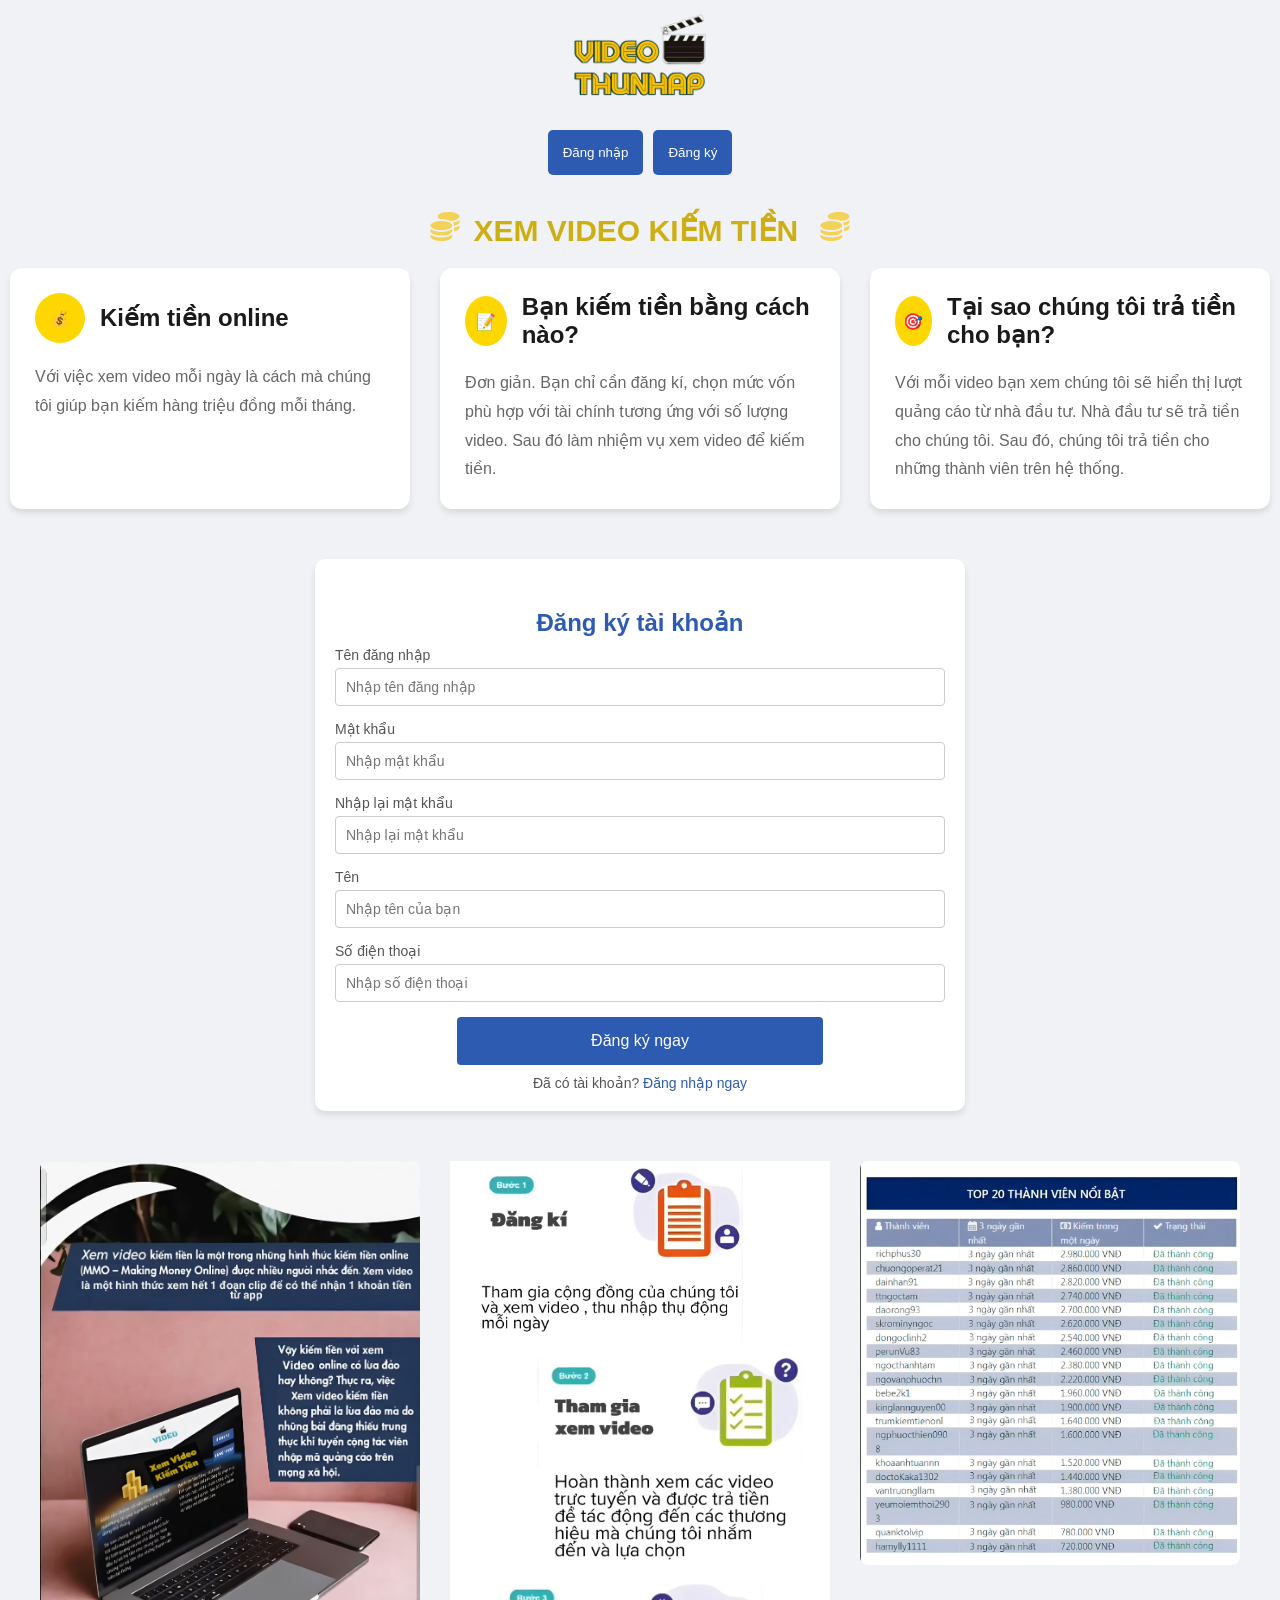
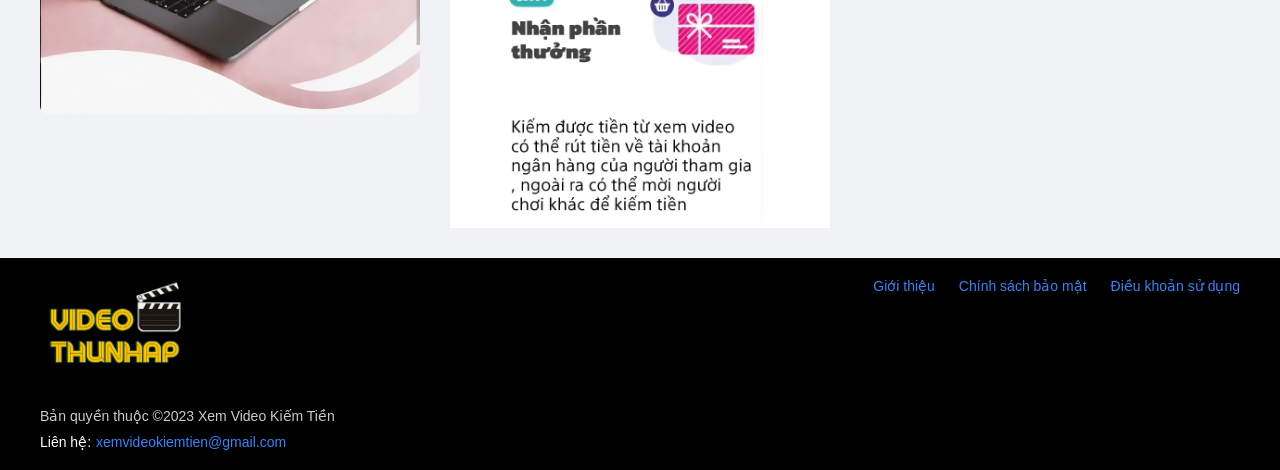
==== commit b5e74006: "demo7" ====
--- a/index.html
+++ b/index.html
@@ -164,7 +164,7 @@
       }
 
       .highlight {
-        color: #ffd700;
+        color: #CDAE13;
         font-weight: bold;
       }
 
@@ -325,7 +325,7 @@
         <button class="btn-dang-ky">Đăng ký</button>
       </div>
       <div>
-        <h1 class="highlight title-main">XEM VIDEO KIẾM TIỀN</h1>
+        <h1 class="highlight title-main"> <svg style="width: 36px; height: 36px;  padding-top: 7px; margin-right: 10px;" xmlns="http://www.w3.org/2000/svg" viewBox="0 0 512 512"><!--!Font Awesome Free 6.7.2 by @fontawesome - https://fontawesome.com License - https://fontawesome.com/license/free Copyright 2025 Fonticons, Inc.--><path  fill="#f4d257" d="M512 80c0 18-14.3 34.6-38.4 48c-29.1 16.1-72.5 27.5-122.3 30.9c-3.7-1.8-7.4-3.5-11.3-5C300.6 137.4 248.2 128 192 128c-8.3 0-16.4 .2-24.5 .6l-1.1-.6C142.3 114.6 128 98 128 80c0-44.2 86-80 192-80S512 35.8 512 80zM160.7 161.1c10.2-.7 20.7-1.1 31.3-1.1c62.2 0 117.4 12.3 152.5 31.4C369.3 204.9 384 221.7 384 240c0 4-.7 7.9-2.1 11.7c-4.6 13.2-17 25.3-35 35.5c0 0 0 0 0 0c-.1 .1-.3 .1-.4 .2c0 0 0 0 0 0s0 0 0 0c-.3 .2-.6 .3-.9 .5c-35 19.4-90.8 32-153.6 32c-59.6 0-112.9-11.3-148.2-29.1c-1.9-.9-3.7-1.9-5.5-2.9C14.3 274.6 0 258 0 240c0-34.8 53.4-64.5 128-75.4c10.5-1.5 21.4-2.7 32.7-3.5zM416 240c0-21.9-10.6-39.9-24.1-53.4c28.3-4.4 54.2-11.4 76.2-20.5c16.3-6.8 31.5-15.2 43.9-25.5l0 35.4c0 19.3-16.5 37.1-43.8 50.9c-14.6 7.4-32.4 13.7-52.4 18.5c.1-1.8 .2-3.5 .2-5.3zm-32 96c0 18-14.3 34.6-38.4 48c-1.8 1-3.6 1.9-5.5 2.9C304.9 404.7 251.6 416 192 416c-62.8 0-118.6-12.6-153.6-32C14.3 370.6 0 354 0 336l0-35.4c12.5 10.3 27.6 18.7 43.9 25.5C83.4 342.6 135.8 352 192 352s108.6-9.4 148.1-25.9c7.8-3.2 15.3-6.9 22.4-10.9c6.1-3.4 11.8-7.2 17.2-11.2c1.5-1.1 2.9-2.3 4.3-3.4l0 3.4 0 5.7 0 26.3zm32 0l0-32 0-25.9c19-4.2 36.5-9.5 52.1-16c16.3-6.8 31.5-15.2 43.9-25.5l0 35.4c0 10.5-5 21-14.9 30.9c-16.3 16.3-45 29.7-81.3 38.4c.1-1.7 .2-3.5 .2-5.3zM192 448c56.2 0 108.6-9.4 148.1-25.9c16.3-6.8 31.5-15.2 43.9-25.5l0 35.4c0 44.2-86 80-192 80S0 476.2 0 432l0-35.4c12.5 10.3 27.6 18.7 43.9 25.5C83.4 438.6 135.8 448 192 448z"/></svg>XEM VIDEO KIẾM TIỀN <svg style="width: 36px; height: 36px; margin-left: 10px; padding-top: 7px;" xmlns="http://www.w3.org/2000/svg" viewBox="0 0 512 512"><!--!Font Awesome Free 6.7.2 by @fontawesome - https://fontawesome.com License - https://fontawesome.com/license/free Copyright 2025 Fonticons, Inc.--><path  fill="#f4d257" d="M512 80c0 18-14.3 34.6-38.4 48c-29.1 16.1-72.5 27.5-122.3 30.9c-3.7-1.8-7.4-3.5-11.3-5C300.6 137.4 248.2 128 192 128c-8.3 0-16.4 .2-24.5 .6l-1.1-.6C142.3 114.6 128 98 128 80c0-44.2 86-80 192-80S512 35.8 512 80zM160.7 161.1c10.2-.7 20.7-1.1 31.3-1.1c62.2 0 117.4 12.3 152.5 31.4C369.3 204.9 384 221.7 384 240c0 4-.7 7.9-2.1 11.7c-4.6 13.2-17 25.3-35 35.5c0 0 0 0 0 0c-.1 .1-.3 .1-.4 .2c0 0 0 0 0 0s0 0 0 0c-.3 .2-.6 .3-.9 .5c-35 19.4-90.8 32-153.6 32c-59.6 0-112.9-11.3-148.2-29.1c-1.9-.9-3.7-1.9-5.5-2.9C14.3 274.6 0 258 0 240c0-34.8 53.4-64.5 128-75.4c10.5-1.5 21.4-2.7 32.7-3.5zM416 240c0-21.9-10.6-39.9-24.1-53.4c28.3-4.4 54.2-11.4 76.2-20.5c16.3-6.8 31.5-15.2 43.9-25.5l0 35.4c0 19.3-16.5 37.1-43.8 50.9c-14.6 7.4-32.4 13.7-52.4 18.5c.1-1.8 .2-3.5 .2-5.3zm-32 96c0 18-14.3 34.6-38.4 48c-1.8 1-3.6 1.9-5.5 2.9C304.9 404.7 251.6 416 192 416c-62.8 0-118.6-12.6-153.6-32C14.3 370.6 0 354 0 336l0-35.4c12.5 10.3 27.6 18.7 43.9 25.5C83.4 342.6 135.8 352 192 352s108.6-9.4 148.1-25.9c7.8-3.2 15.3-6.9 22.4-10.9c6.1-3.4 11.8-7.2 17.2-11.2c1.5-1.1 2.9-2.3 4.3-3.4l0 3.4 0 5.7 0 26.3zm32 0l0-32 0-25.9c19-4.2 36.5-9.5 52.1-16c16.3-6.8 31.5-15.2 43.9-25.5l0 35.4c0 10.5-5 21-14.9 30.9c-16.3 16.3-45 29.7-81.3 38.4c.1-1.7 .2-3.5 .2-5.3zM192 448c56.2 0 108.6-9.4 148.1-25.9c16.3-6.8 31.5-15.2 43.9-25.5l0 35.4c0 44.2-86 80-192 80S0 476.2 0 432l0-35.4c12.5 10.3 27.6 18.7 43.9 25.5C83.4 438.6 135.8 448 192 448z"/></svg></h1>
         <div class="grid">
           <div class="card">
             <div class="card-header">
@@ -535,7 +535,7 @@
           localStorage.setItem("phoneNumber", phoneNumber);
           // Lưu mật khẩu trên client không an toàn, vì vậy không khuyến khích lưu mật khẩu trên localStorage
           // Chuyển hướng sang trang greeting.html
-          window.location.href = "greeting.html";
+          window.location.href = "taikhoan.html";
         }
       }
       document
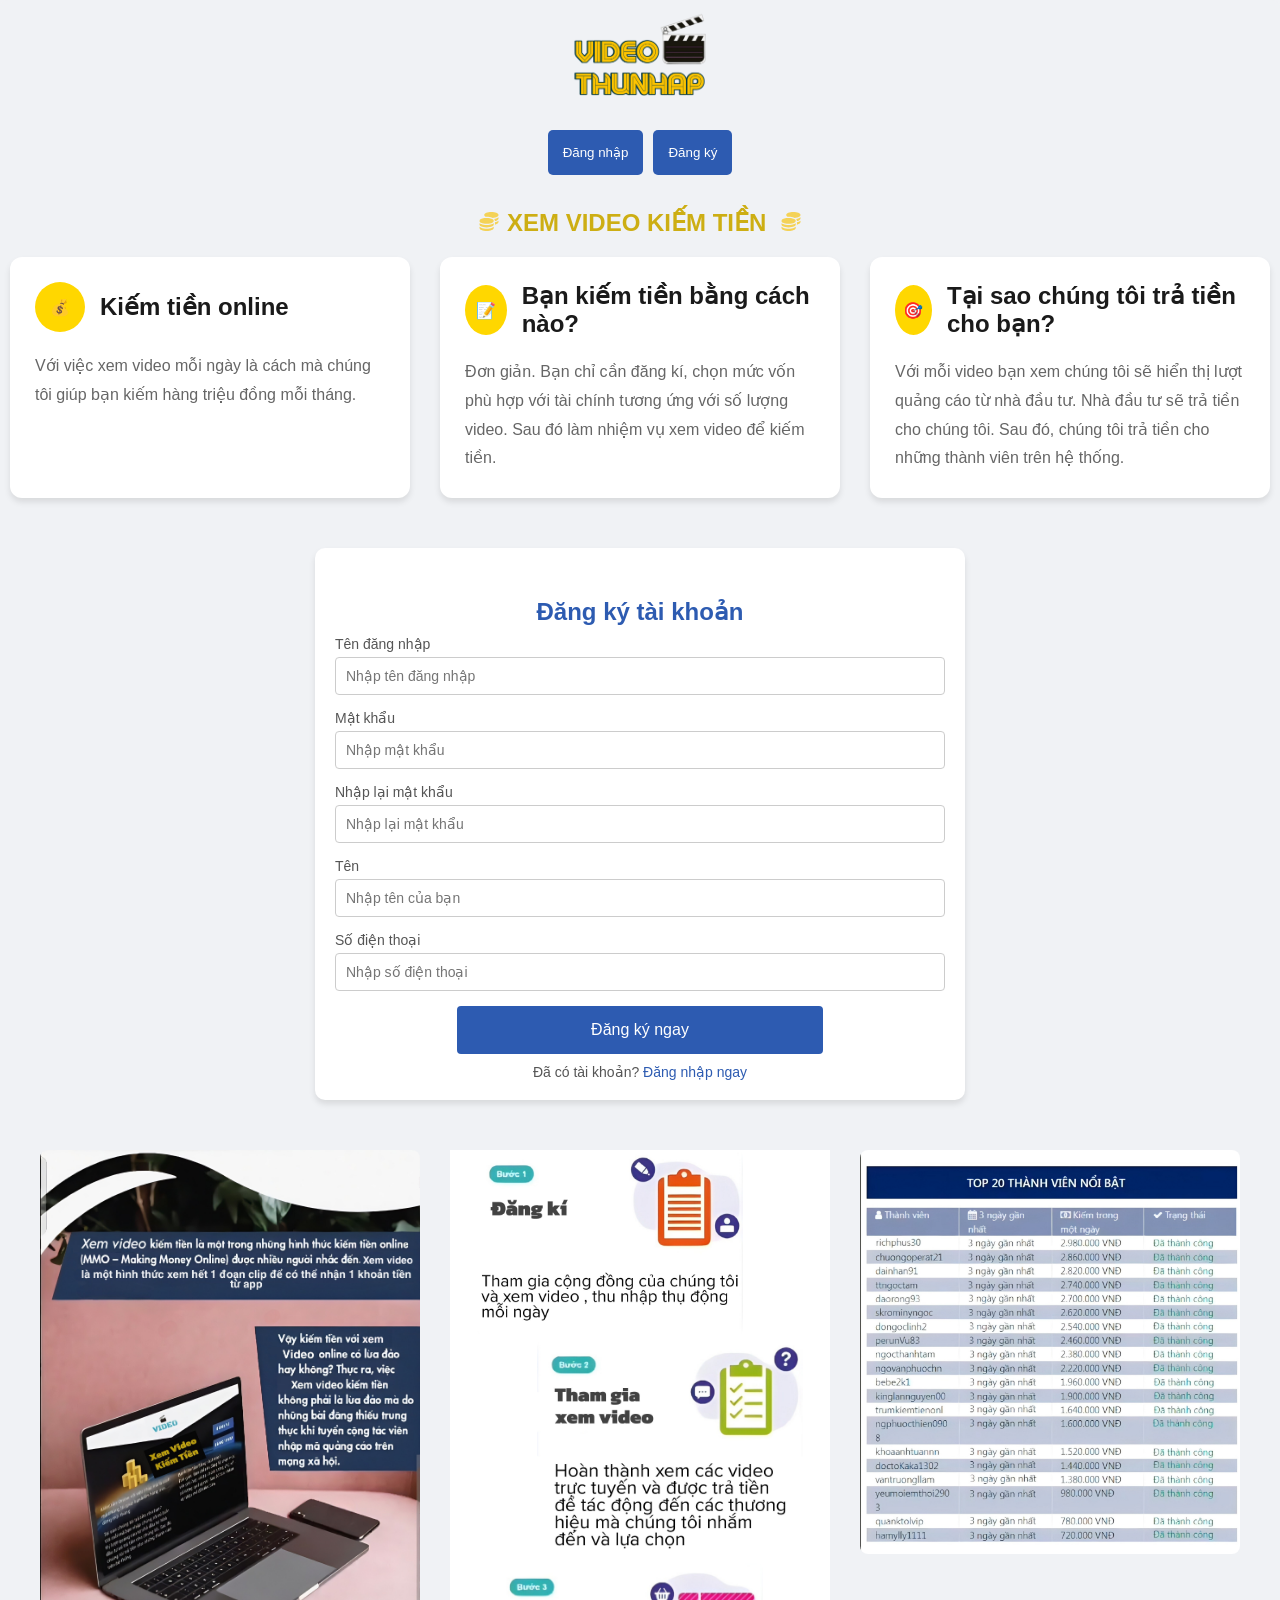
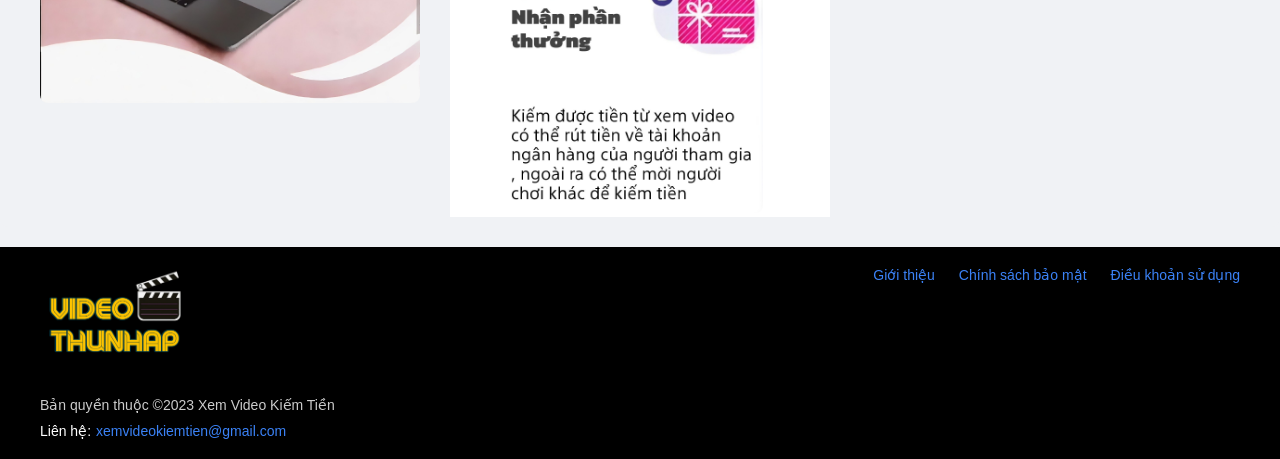
==== commit c10f325a: "final" ====
--- a/index.html
+++ b/index.html
@@ -109,7 +109,7 @@
       }
       .title-main {
         text-align: center;
-        font-size: 30px;
+        font-size: 24px;
         color: #333;
         margin-top: 30px;
         margin-bottom: -20px;
@@ -325,7 +325,7 @@
         <button class="btn-dang-ky">Đăng ký</button>
       </div>
       <div>
-        <h1 class="highlight title-main"> <svg style="width: 36px; height: 36px;  padding-top: 7px; margin-right: 10px;" xmlns="http://www.w3.org/2000/svg" viewBox="0 0 512 512"><!--!Font Awesome Free 6.7.2 by @fontawesome - https://fontawesome.com License - https://fontawesome.com/license/free Copyright 2025 Fonticons, Inc.--><path  fill="#f4d257" d="M512 80c0 18-14.3 34.6-38.4 48c-29.1 16.1-72.5 27.5-122.3 30.9c-3.7-1.8-7.4-3.5-11.3-5C300.6 137.4 248.2 128 192 128c-8.3 0-16.4 .2-24.5 .6l-1.1-.6C142.3 114.6 128 98 128 80c0-44.2 86-80 192-80S512 35.8 512 80zM160.7 161.1c10.2-.7 20.7-1.1 31.3-1.1c62.2 0 117.4 12.3 152.5 31.4C369.3 204.9 384 221.7 384 240c0 4-.7 7.9-2.1 11.7c-4.6 13.2-17 25.3-35 35.5c0 0 0 0 0 0c-.1 .1-.3 .1-.4 .2c0 0 0 0 0 0s0 0 0 0c-.3 .2-.6 .3-.9 .5c-35 19.4-90.8 32-153.6 32c-59.6 0-112.9-11.3-148.2-29.1c-1.9-.9-3.7-1.9-5.5-2.9C14.3 274.6 0 258 0 240c0-34.8 53.4-64.5 128-75.4c10.5-1.5 21.4-2.7 32.7-3.5zM416 240c0-21.9-10.6-39.9-24.1-53.4c28.3-4.4 54.2-11.4 76.2-20.5c16.3-6.8 31.5-15.2 43.9-25.5l0 35.4c0 19.3-16.5 37.1-43.8 50.9c-14.6 7.4-32.4 13.7-52.4 18.5c.1-1.8 .2-3.5 .2-5.3zm-32 96c0 18-14.3 34.6-38.4 48c-1.8 1-3.6 1.9-5.5 2.9C304.9 404.7 251.6 416 192 416c-62.8 0-118.6-12.6-153.6-32C14.3 370.6 0 354 0 336l0-35.4c12.5 10.3 27.6 18.7 43.9 25.5C83.4 342.6 135.8 352 192 352s108.6-9.4 148.1-25.9c7.8-3.2 15.3-6.9 22.4-10.9c6.1-3.4 11.8-7.2 17.2-11.2c1.5-1.1 2.9-2.3 4.3-3.4l0 3.4 0 5.7 0 26.3zm32 0l0-32 0-25.9c19-4.2 36.5-9.5 52.1-16c16.3-6.8 31.5-15.2 43.9-25.5l0 35.4c0 10.5-5 21-14.9 30.9c-16.3 16.3-45 29.7-81.3 38.4c.1-1.7 .2-3.5 .2-5.3zM192 448c56.2 0 108.6-9.4 148.1-25.9c16.3-6.8 31.5-15.2 43.9-25.5l0 35.4c0 44.2-86 80-192 80S0 476.2 0 432l0-35.4c12.5 10.3 27.6 18.7 43.9 25.5C83.4 438.6 135.8 448 192 448z"/></svg>XEM VIDEO KIẾM TIỀN <svg style="width: 36px; height: 36px; margin-left: 10px; padding-top: 7px;" xmlns="http://www.w3.org/2000/svg" viewBox="0 0 512 512"><!--!Font Awesome Free 6.7.2 by @fontawesome - https://fontawesome.com License - https://fontawesome.com/license/free Copyright 2025 Fonticons, Inc.--><path  fill="#f4d257" d="M512 80c0 18-14.3 34.6-38.4 48c-29.1 16.1-72.5 27.5-122.3 30.9c-3.7-1.8-7.4-3.5-11.3-5C300.6 137.4 248.2 128 192 128c-8.3 0-16.4 .2-24.5 .6l-1.1-.6C142.3 114.6 128 98 128 80c0-44.2 86-80 192-80S512 35.8 512 80zM160.7 161.1c10.2-.7 20.7-1.1 31.3-1.1c62.2 0 117.4 12.3 152.5 31.4C369.3 204.9 384 221.7 384 240c0 4-.7 7.9-2.1 11.7c-4.6 13.2-17 25.3-35 35.5c0 0 0 0 0 0c-.1 .1-.3 .1-.4 .2c0 0 0 0 0 0s0 0 0 0c-.3 .2-.6 .3-.9 .5c-35 19.4-90.8 32-153.6 32c-59.6 0-112.9-11.3-148.2-29.1c-1.9-.9-3.7-1.9-5.5-2.9C14.3 274.6 0 258 0 240c0-34.8 53.4-64.5 128-75.4c10.5-1.5 21.4-2.7 32.7-3.5zM416 240c0-21.9-10.6-39.9-24.1-53.4c28.3-4.4 54.2-11.4 76.2-20.5c16.3-6.8 31.5-15.2 43.9-25.5l0 35.4c0 19.3-16.5 37.1-43.8 50.9c-14.6 7.4-32.4 13.7-52.4 18.5c.1-1.8 .2-3.5 .2-5.3zm-32 96c0 18-14.3 34.6-38.4 48c-1.8 1-3.6 1.9-5.5 2.9C304.9 404.7 251.6 416 192 416c-62.8 0-118.6-12.6-153.6-32C14.3 370.6 0 354 0 336l0-35.4c12.5 10.3 27.6 18.7 43.9 25.5C83.4 342.6 135.8 352 192 352s108.6-9.4 148.1-25.9c7.8-3.2 15.3-6.9 22.4-10.9c6.1-3.4 11.8-7.2 17.2-11.2c1.5-1.1 2.9-2.3 4.3-3.4l0 3.4 0 5.7 0 26.3zm32 0l0-32 0-25.9c19-4.2 36.5-9.5 52.1-16c16.3-6.8 31.5-15.2 43.9-25.5l0 35.4c0 10.5-5 21-14.9 30.9c-16.3 16.3-45 29.7-81.3 38.4c.1-1.7 .2-3.5 .2-5.3zM192 448c56.2 0 108.6-9.4 148.1-25.9c16.3-6.8 31.5-15.2 43.9-25.5l0 35.4c0 44.2-86 80-192 80S0 476.2 0 432l0-35.4c12.5 10.3 27.6 18.7 43.9 25.5C83.4 438.6 135.8 448 192 448z"/></svg></h1>
+        <h1 class="highlight title-main"><svg style="width: 26px; height: 26px;  padding-top: 7px; margin-right: 5px;" xmlns="http://www.w3.org/2000/svg" viewBox="0 0 512 512"><!--!Font Awesome Free 6.7.2 by @fontawesome - https://fontawesome.com License - https://fontawesome.com/license/free Copyright 2025 Fonticons, Inc.--><path  fill="#f4d257" d="M512 80c0 18-14.3 34.6-38.4 48c-29.1 16.1-72.5 27.5-122.3 30.9c-3.7-1.8-7.4-3.5-11.3-5C300.6 137.4 248.2 128 192 128c-8.3 0-16.4 .2-24.5 .6l-1.1-.6C142.3 114.6 128 98 128 80c0-44.2 86-80 192-80S512 35.8 512 80zM160.7 161.1c10.2-.7 20.7-1.1 31.3-1.1c62.2 0 117.4 12.3 152.5 31.4C369.3 204.9 384 221.7 384 240c0 4-.7 7.9-2.1 11.7c-4.6 13.2-17 25.3-35 35.5c0 0 0 0 0 0c-.1 .1-.3 .1-.4 .2c0 0 0 0 0 0s0 0 0 0c-.3 .2-.6 .3-.9 .5c-35 19.4-90.8 32-153.6 32c-59.6 0-112.9-11.3-148.2-29.1c-1.9-.9-3.7-1.9-5.5-2.9C14.3 274.6 0 258 0 240c0-34.8 53.4-64.5 128-75.4c10.5-1.5 21.4-2.7 32.7-3.5zM416 240c0-21.9-10.6-39.9-24.1-53.4c28.3-4.4 54.2-11.4 76.2-20.5c16.3-6.8 31.5-15.2 43.9-25.5l0 35.4c0 19.3-16.5 37.1-43.8 50.9c-14.6 7.4-32.4 13.7-52.4 18.5c.1-1.8 .2-3.5 .2-5.3zm-32 96c0 18-14.3 34.6-38.4 48c-1.8 1-3.6 1.9-5.5 2.9C304.9 404.7 251.6 416 192 416c-62.8 0-118.6-12.6-153.6-32C14.3 370.6 0 354 0 336l0-35.4c12.5 10.3 27.6 18.7 43.9 25.5C83.4 342.6 135.8 352 192 352s108.6-9.4 148.1-25.9c7.8-3.2 15.3-6.9 22.4-10.9c6.1-3.4 11.8-7.2 17.2-11.2c1.5-1.1 2.9-2.3 4.3-3.4l0 3.4 0 5.7 0 26.3zm32 0l0-32 0-25.9c19-4.2 36.5-9.5 52.1-16c16.3-6.8 31.5-15.2 43.9-25.5l0 35.4c0 10.5-5 21-14.9 30.9c-16.3 16.3-45 29.7-81.3 38.4c.1-1.7 .2-3.5 .2-5.3zM192 448c56.2 0 108.6-9.4 148.1-25.9c16.3-6.8 31.5-15.2 43.9-25.5l0 35.4c0 44.2-86 80-192 80S0 476.2 0 432l0-35.4c12.5 10.3 27.6 18.7 43.9 25.5C83.4 438.6 135.8 448 192 448z"/></svg>XEM VIDEO KIẾM TIỀN <svg style="width: 26px; height: 26px; margin-left: 5px; padding-top: 7px;" xmlns="http://www.w3.org/2000/svg" viewBox="0 0 512 512"><!--!Font Awesome Free 6.7.2 by @fontawesome - https://fontawesome.com License - https://fontawesome.com/license/free Copyright 2025 Fonticons, Inc.--><path  fill="#f4d257" d="M512 80c0 18-14.3 34.6-38.4 48c-29.1 16.1-72.5 27.5-122.3 30.9c-3.7-1.8-7.4-3.5-11.3-5C300.6 137.4 248.2 128 192 128c-8.3 0-16.4 .2-24.5 .6l-1.1-.6C142.3 114.6 128 98 128 80c0-44.2 86-80 192-80S512 35.8 512 80zM160.7 161.1c10.2-.7 20.7-1.1 31.3-1.1c62.2 0 117.4 12.3 152.5 31.4C369.3 204.9 384 221.7 384 240c0 4-.7 7.9-2.1 11.7c-4.6 13.2-17 25.3-35 35.5c0 0 0 0 0 0c-.1 .1-.3 .1-.4 .2c0 0 0 0 0 0s0 0 0 0c-.3 .2-.6 .3-.9 .5c-35 19.4-90.8 32-153.6 32c-59.6 0-112.9-11.3-148.2-29.1c-1.9-.9-3.7-1.9-5.5-2.9C14.3 274.6 0 258 0 240c0-34.8 53.4-64.5 128-75.4c10.5-1.5 21.4-2.7 32.7-3.5zM416 240c0-21.9-10.6-39.9-24.1-53.4c28.3-4.4 54.2-11.4 76.2-20.5c16.3-6.8 31.5-15.2 43.9-25.5l0 35.4c0 19.3-16.5 37.1-43.8 50.9c-14.6 7.4-32.4 13.7-52.4 18.5c.1-1.8 .2-3.5 .2-5.3zm-32 96c0 18-14.3 34.6-38.4 48c-1.8 1-3.6 1.9-5.5 2.9C304.9 404.7 251.6 416 192 416c-62.8 0-118.6-12.6-153.6-32C14.3 370.6 0 354 0 336l0-35.4c12.5 10.3 27.6 18.7 43.9 25.5C83.4 342.6 135.8 352 192 352s108.6-9.4 148.1-25.9c7.8-3.2 15.3-6.9 22.4-10.9c6.1-3.4 11.8-7.2 17.2-11.2c1.5-1.1 2.9-2.3 4.3-3.4l0 3.4 0 5.7 0 26.3zm32 0l0-32 0-25.9c19-4.2 36.5-9.5 52.1-16c16.3-6.8 31.5-15.2 43.9-25.5l0 35.4c0 10.5-5 21-14.9 30.9c-16.3 16.3-45 29.7-81.3 38.4c.1-1.7 .2-3.5 .2-5.3zM192 448c56.2 0 108.6-9.4 148.1-25.9c16.3-6.8 31.5-15.2 43.9-25.5l0 35.4c0 44.2-86 80-192 80S0 476.2 0 432l0-35.4c12.5 10.3 27.6 18.7 43.9 25.5C83.4 438.6 135.8 448 192 448z"/></svg></h1>
         <div class="grid">
           <div class="card">
             <div class="card-header">
